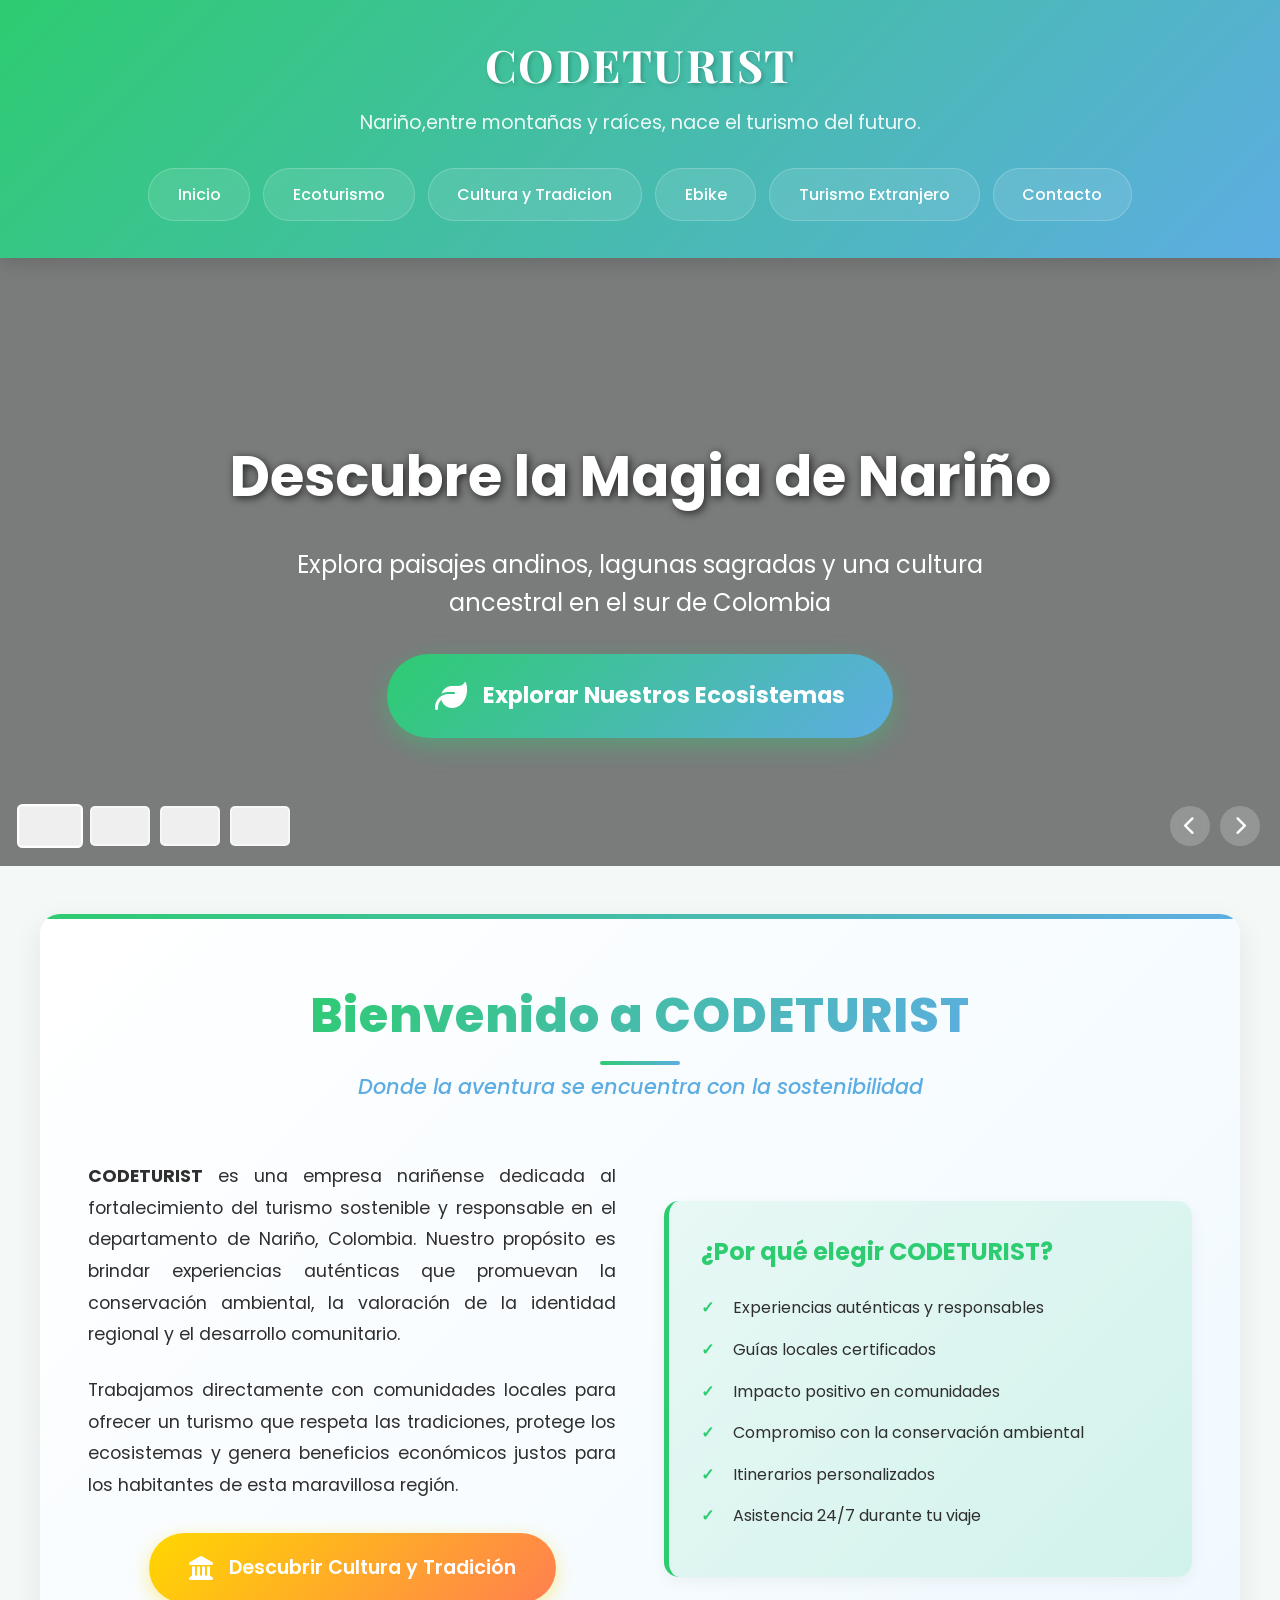
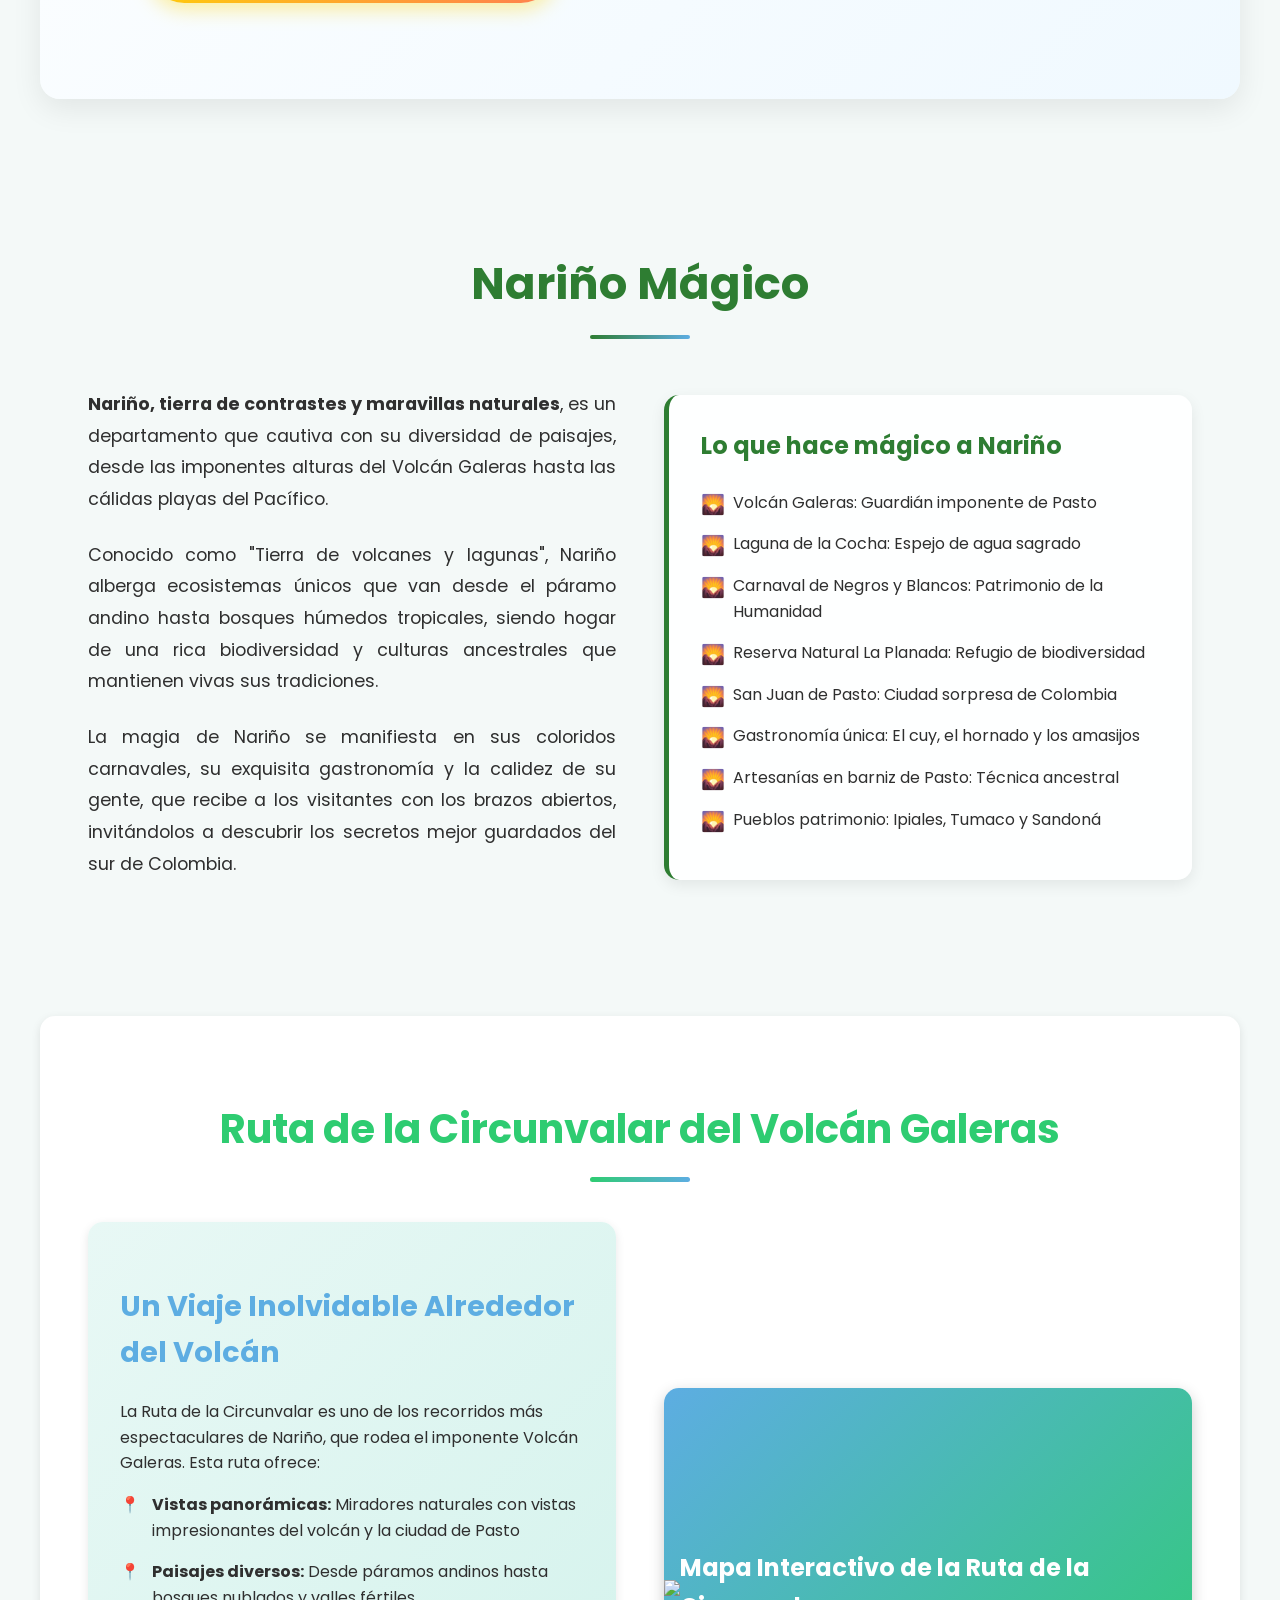
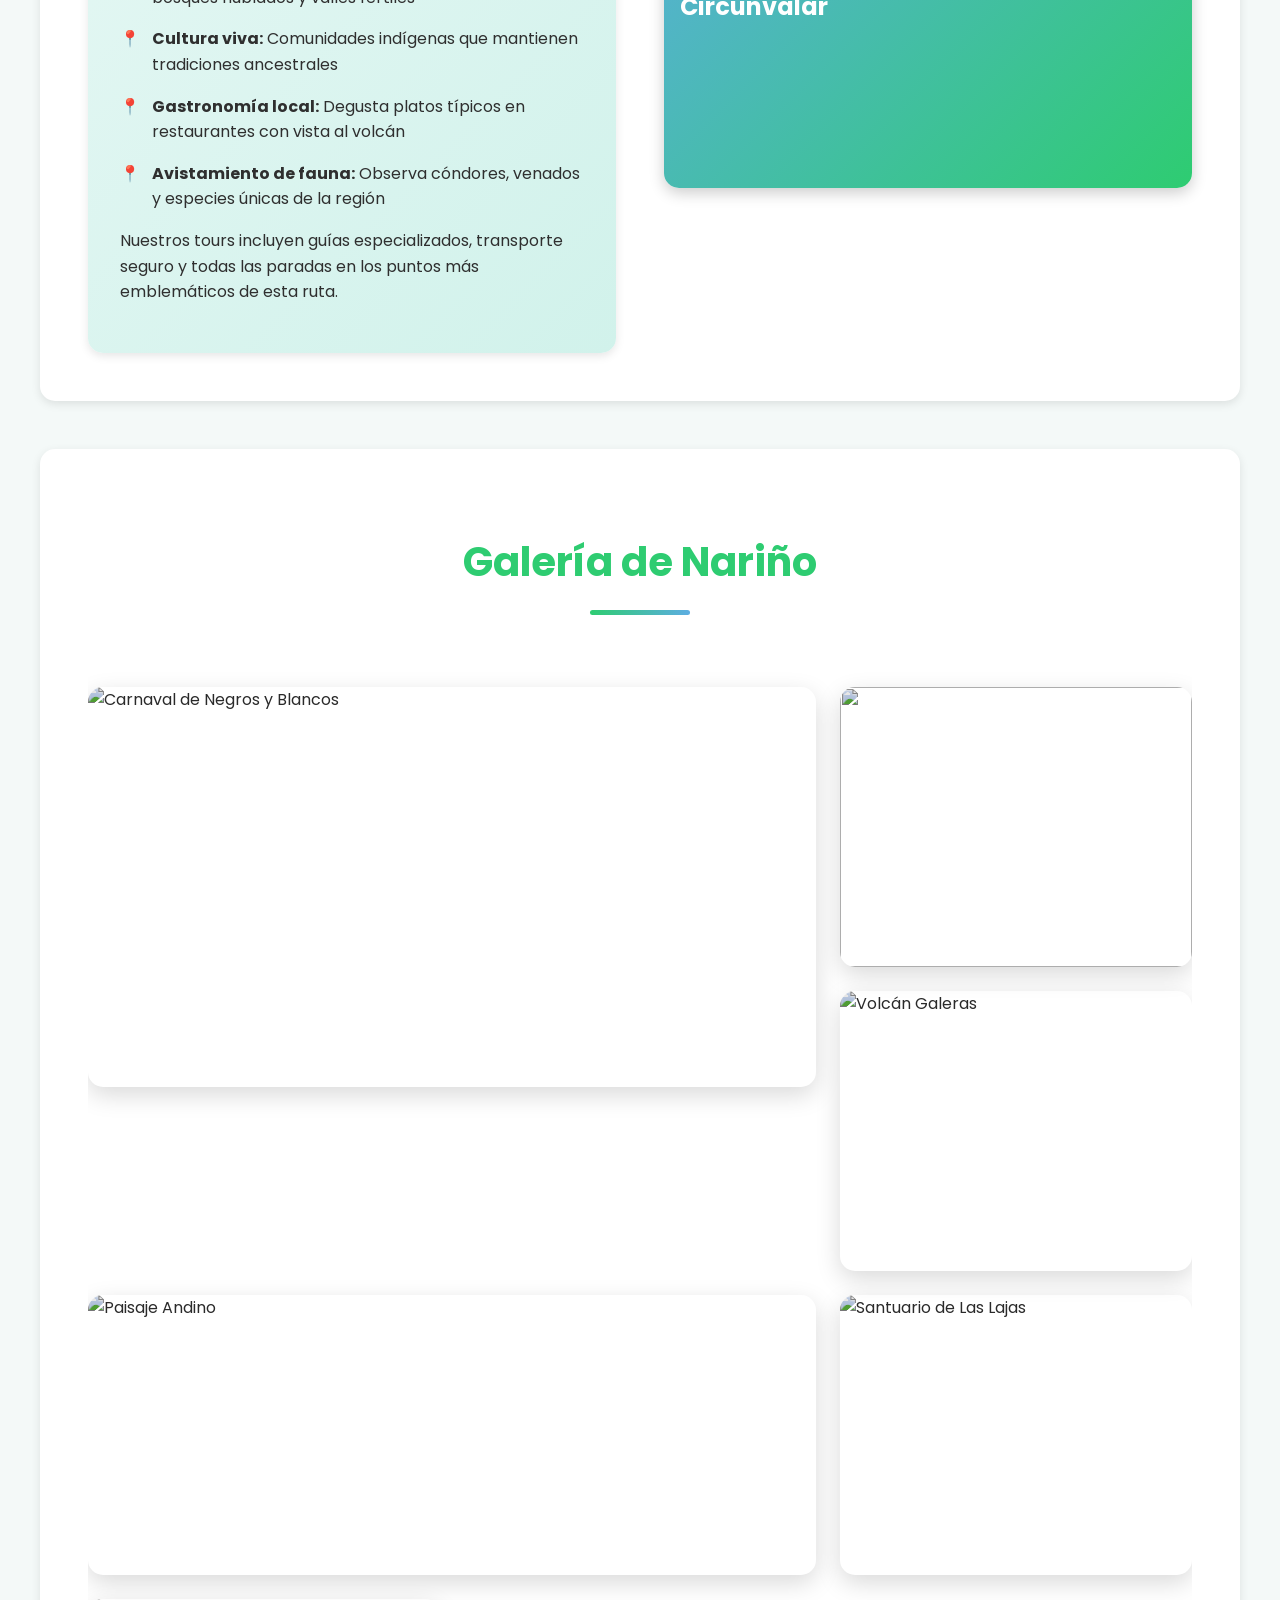
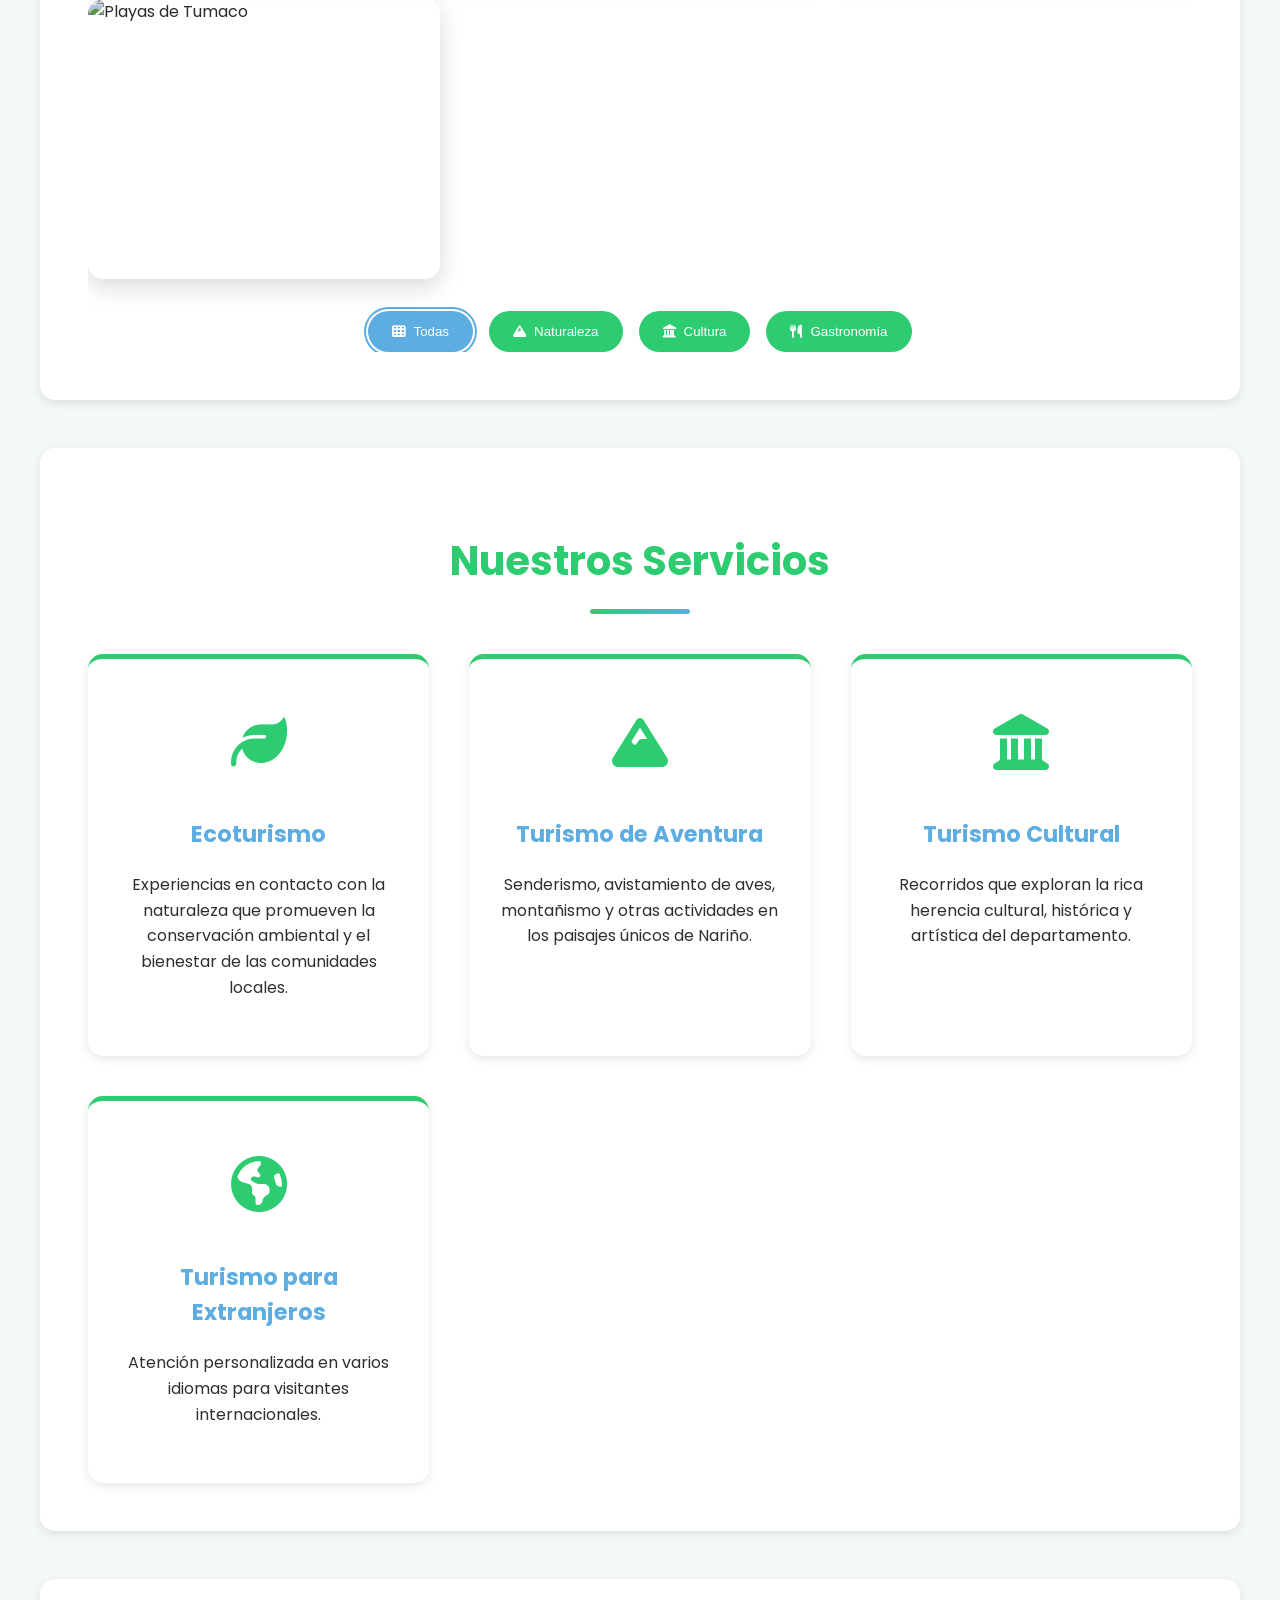
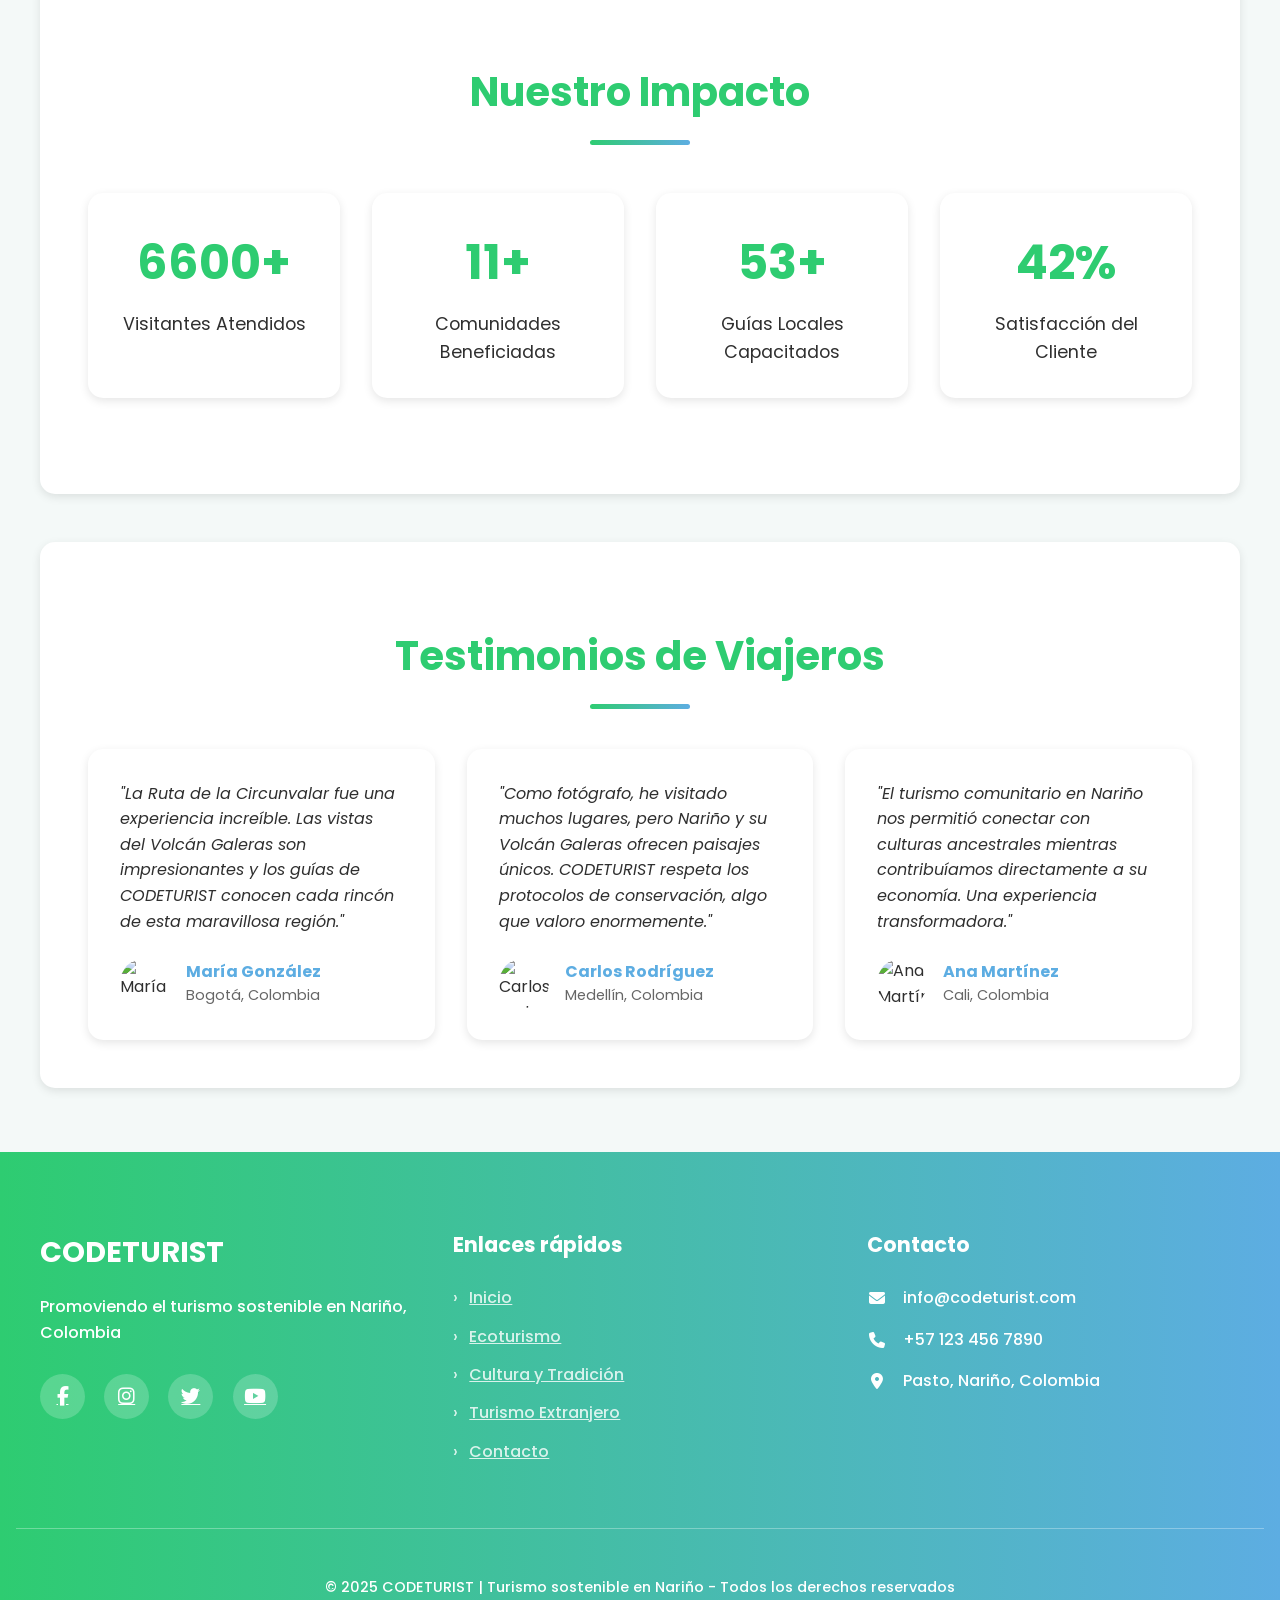
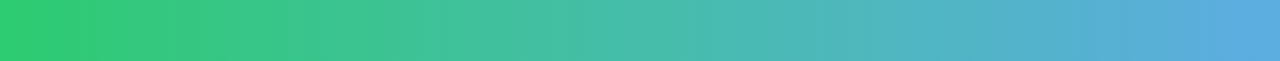
==== index.html @ 7b0911ac "initial commit" ====
<!DOCTYPE html>
<html lang="es">
<head>
  <meta charset="UTF-8">
  <meta name="viewport" content="width=device-width, initial-scale=1.0">
  <meta name="description" content="CODETURIST - NARIÑO.">
  <title>CODETURIST | NARIÑO</title>
  <link rel="stylesheet" href="https://cdnjs.cloudflare.com/ajax/libs/font-awesome/6.4.0/css/all.min.css">
  <link href="https://fonts.googleapis.com/css2?family=Poppins:wght@300;400;500;600;700;800&family=Montserrat:wght@400;500;600;700&family=Playfair+Display:wght@400;500;600;700&display=swap" rel="stylesheet">
  <style>
    :root {
      --verde-prado: #2ecc71;
      --azul-celeste: #5dade2;
      --gris-claro: #f4f9f8;
      --texto-oscuro: #2f2f2f;
      --sombra: 0 3px 10px rgba(0, 0, 0, 0.1);
      --sombra-intensa: 0 5px 15px rgba(0, 0, 0, 0.2);
      --dorado: #ffd700;
      --naranja: #ff7f50;
    }

    /* ENCABEZADO MEJORADO CON ANIMACIONES DEL PRIMER CÓDIGO */
    header {
      background: linear-gradient(135deg, var(--verde-prado), var(--azul-celeste));
      color: white;
      text-align: center;
      padding: 1.8rem 0;
      box-shadow: 0 4px 20px rgba(0, 0, 0, 0.15);
      position: sticky;
      top: 0;
      z-index: 1000;
      animation: fadeInDown 1.5s ease, breathing 6s ease-in-out infinite;
      backdrop-filter: blur(10px);
    }

    /* Efecto de respiración más lento y suave */
    @keyframes breathing {
      0%, 100% {
        opacity: 1;
        border-radius: 0% 0% 0% 0%;
        transform: scale(1);
      }
      25% {
        opacity: 0.97;
        border-radius: 5% 8% 10% 6%;
        transform: scale(1.002);
      }
      50% {
        opacity: 0.99;
        border-radius: 8% 5% 6% 10%;
        transform: scale(1.005);
      }
      75% {
        opacity: 0.97;
        border-radius: 6% 10% 8% 5%;
        transform: scale(1.002);
      }
    }

    header .logo h1 {
      font-family: 'Playfair Display', serif;
      font-size: 2.8rem;
      margin: 0;
      letter-spacing: 1.5px;
      text-shadow: 2px 2px 4px rgba(0, 0, 0, 0.2);
      font-weight: 700;
      animation: textGlow 4s ease-in-out infinite;
    }

    @keyframes textGlow {
      0%, 100% {
        text-shadow: 2px 2px 4px rgba(0,0,0,0.2);
        transform: scale(1);
      }
      50% {
        text-shadow: 2px 2px 8px rgba(0,0,0,0.3), 0 0 15px rgba(255,255,255,0.2);
        transform: scale(1.01);
      }
    }

    header .logo p {
      margin: 0.5rem 0 0 0;
      font-size: 1.2rem;
      font-weight: 400;
      opacity: 0.9;
      animation: slideIn 1.8s ease-out;
    }

    /* Navegación mejorada con transiciones más lentas */
    nav ul {
      list-style: none;
      margin: 1.8rem 0 0 0;
      padding: 0;
      display: flex;
      justify-content: center;
      flex-wrap: wrap;
      gap: 0.8rem;
    }

    nav ul li a {
      text-decoration: none;
      color: white;
      padding: 0.8rem 1.8rem;
      border-radius: 30px;
      transition: all 0.6s cubic-bezier(0.175, 0.885, 0.32, 1.275);
      background: rgba(255, 255, 255, 0.1);
      font-weight: 500;
      display: inline-block;
      border: 1px solid rgba(255, 255, 255, 0.2);
      position: relative;
      overflow: hidden;
      animation: fadeInUp 1.2s ease-out;
      animation-fill-mode: both;
    }

    nav ul li:nth-child(1) a { animation-delay: 0.2s; }
    nav ul li:nth-child(2) a { animation-delay: 0.4s; }
    nav ul li:nth-child(3) a { animation-delay: 0.6s; }
    nav ul li:nth-child(4) a { animation-delay: 0.8s; }
    nav ul li:nth-child(5) a { animation-delay: 1.0s; }
    nav ul li:nth-child(6) a { animation-delay: 1.2s; }

    @keyframes fadeInUp {
      from {
        opacity: 0;
        transform: translateY(20px);
      }
      to {
        opacity: 1;
        transform: translateY(0);
      }
    }

    nav ul li a::before {
      content: '';
      position: absolute;
      top: 0;
      left: -100%;
      width: 100%;
      height: 100%;
      background: rgba(255, 255, 255, 0.2);
      transition: left 0.6s;
    }

    nav ul li a:hover::before,
    nav ul li a.activo::before {
      left: 100%;
    }

    nav ul li a:hover,
    nav ul li a.activo {
      background: white;
      color: var(--verde-prado);
      font-weight: 600;
      transform: translateY(-3px);
      box-shadow: 0 8px 20px rgba(0, 0, 0, 0.2);
    }

    /* Animaciones mejoradas y más lentas */
    @keyframes fadeIn {
      from { opacity: 0; }
      to { opacity: 1; }
    }

    @keyframes fadeInDown {
      from {
        opacity: 0;
        transform: translateY(-30px);
      }
      to {
        opacity: 1;
        transform: translateY(0);
      }
    }

    @keyframes slideInUp {
      from {
        opacity: 0;
        transform: translateY(40px);
      }
      to {
        opacity: 1;
        transform: translateY(0);
      }
    }

    @keyframes slideIn {
      from {
        opacity: 0;
        transform: translateY(20px);
      }
      to {
        opacity: 1;
        transform: translateY(0);
      }
    }

    /* Resto del código CSS original del segundo documento */
    body {
      margin: 0;
      font-family: "Poppins", sans-serif;
      background-color: var(--gris-claro);
      color: var(--texto-oscuro);
      line-height: 1.6;
      overflow-x: hidden;
    }

    /* Hero principal con selector de imagen */
    .hero {
      background: linear-gradient(rgba(0, 0, 0, 0.5), rgba(0, 0, 0, 0.5)),
        url("imagen/fondo01.png") center/cover;
      color: white;
      text-align: center;
      padding: 8rem 1.5rem;
      position: relative;
      animation: fadeIn 1.5s ease;
      transition: background-image 1s ease;
    }

    .hero-controls {
      position: absolute;
      bottom: 20px;
      right: 20px;
      display: flex;
      gap: 10px;
      z-index: 10;
    }

    .hero-btn {
      background: rgba(255, 255, 255, 0.2);
      border: none;
      color: white;
      width: 40px;
      height: 40px;
      border-radius: 50%;
      cursor: pointer;
      display: flex;
      align-items: center;
      justify-content: center;
      font-size: 1.2rem;
      transition: all 0.3s ease;
      backdrop-filter: blur(5px);
    }

    .hero-btn:hover {
      background: rgba(255, 255, 255, 0.3);
      transform: scale(1.1);
    }

    .image-selector {
      position: absolute;
      bottom: 20px;
      left: 20px;
      display: flex;
      gap: 10px;
      z-index: 10;
    }

    .thumb-btn {
      width: 60px;
      height: 40px;
      border: 2px solid rgba(255, 255, 255, 0.5);
      border-radius: 5px;
      cursor: pointer;
      overflow: hidden;
      transition: all 0.3s ease;
      background-size: cover;
      background-position: center;
    }

    .thumb-btn.active {
      border-color: white;
      transform: scale(1.1);
    }

    .thumb-btn:hover {
      border-color: white;
    }

    .hero-text h2 {
      font-size: 3.5rem;
      margin-bottom: 1rem;
      text-shadow: 2px 2px 8px rgba(0, 0, 0, 0.7);
      animation: slideInUp 1s ease;
    }

    .hero-text p {
      font-size: 1.5rem;
      margin-bottom: 2rem;
      max-width: 700px;
      margin-left: auto;
      margin-right: auto;
      animation: slideInUp 1.2s ease;
    }

    /* Botón principal único */
    .btn-principal {
      display: inline-flex;
      align-items: center;
      gap: 1rem;
      background: linear-gradient(135deg, var(--verde-prado), var(--azul-celeste));
      color: white;
      text-decoration: none;
      padding: 1.5rem 3rem;
      border-radius: 50px;
      font-weight: 700;
      font-size: 1.4rem;
      transition: all 0.4s ease;
      box-shadow: 0 8px 25px rgba(46, 204, 113, 0.4);
      position: relative;
      overflow: hidden;
      animation: pulse 2s infinite;
    }

    .btn-principal:hover {
      transform: translateY(-8px) scale(1.05);
      box-shadow: 0 15px 35px rgba(46, 204, 113, 0.6);
      animation: none;
    }

    .btn-principal::before {
      content: '';
      position: absolute;
      top: 0;
      left: -100%;
      width: 100%;
      height: 100%;
      background: linear-gradient(90deg, transparent, rgba(255,255,255,0.3), transparent);
      transition: 0.5s;
    }

    .btn-principal:hover::before {
      left: 100%;
    }

    .icono-principal {
      font-size: 2rem;
      transition: transform 0.4s ease;
    }

    .btn-principal:hover .icono-principal {
      transform: rotate(360deg) scale(1.2);
    }

    /* Sección de bienvenida mejorada */
    .bienvenida-container {
      position: relative;
      background: linear-gradient(135deg, #ffffff, #f0f9ff);
      border-radius: 20px;
      padding: 4rem 3rem;
      box-shadow: 0 10px 30px rgba(0, 0, 0, 0.08);
      overflow: hidden;
      margin-bottom: 3rem;
    }

    .bienvenida-container::before {
      content: '';
      position: absolute;
      top: 0;
      left: 0;
      width: 100%;
      height: 5px;
      background: linear-gradient(90deg, var(--verde-prado), var(--azul-celeste));
    }

    .bienvenida-titulo {
      text-align: center;
      margin-bottom: 2.5rem;
      position: relative;
    }

    .bienvenida-titulo h2 {
      font-size: 3rem;
      font-weight: 800;
      background: linear-gradient(135deg, var(--verde-prado), var(--azul-celeste));
      -webkit-background-clip: text;
      -webkit-text-fill-color: transparent;
      background-clip: text;
      margin: 0;
      letter-spacing: 1px;
      position: relative;
      display: inline-block;
    }

    .bienvenida-titulo h2::after {
      content: '';
      position: absolute;
      bottom: -10px;
      left: 50%;
      transform: translateX(-50%);
      width: 80px;
      height: 4px;
      background: linear-gradient(90deg, var(--verde-prado), var(--azul-celeste));
      border-radius: 2px;
    }

    .bienvenida-titulo .subtitulo {
      font-size: 1.3rem;
      color: var(--azul-celeste);
      font-weight: 500;
      margin-top: 15px;
      font-style: italic;
    }

    .bienvenida-contenido {
      display: grid;
      grid-template-columns: 1fr 1fr;
      gap: 3rem;
      align-items: center;
    }

    .bienvenida-texto p {
      font-size: 1.1rem;
      line-height: 1.8;
      margin-bottom: 1.5rem;
      text-align: justify;
    }

    .bienvenida-destacado {
      background: linear-gradient(135deg, #e8f8f5, #d1f2eb);
      padding: 2rem;
      border-radius: 15px;
      border-left: 5px solid var(--verde-prado);
      box-shadow: 0 5px 15px rgba(0, 0, 0, 0.05);
    }

    .bienvenida-destacado h3 {
      color: var(--verde-prado);
      margin-top: 0;
      font-size: 1.5rem;
    }

    .bienvenida-destacado ul {
      list-style: none;
      padding: 0;
    }

    .bienvenida-destacado li {
      margin: 1rem 0;
      padding-left: 2rem;
      position: relative;
    }

    .bienvenida-destacado li::before {
      content: '✓';
      position: absolute;
      left: 0;
      color: var(--verde-prado);
      font-weight: bold;
    }

    /* Botón secundario para cultura */
    .boton-cultura {
      text-align: center;
      margin: 2rem 0;
    }

    .btn-cultura {
      display: inline-flex;
      align-items: center;
      gap: 1rem;
      background: linear-gradient(135deg, var(--dorado), var(--naranja));
      color: white;
      text-decoration: none;
      padding: 1.2rem 2.5rem;
      border-radius: 50px;
      font-weight: 600;
      font-size: 1.2rem;
      transition: all 0.4s ease;
      box-shadow: 0 6px 20px rgba(255, 215, 0, 0.4);
      position: relative;
      overflow: hidden;
    }

    .btn-cultura:hover {
      transform: translateY(-5px) scale(1.05);
      box-shadow: 0 12px 25px rgba(255, 215, 0, 0.6);
    }

    .btn-cultura::before {
      content: '';
      position: absolute;
      top: 0;
      left: -100%;
      width: 100%;
      height: 100%;
      background: linear-gradient(90deg, transparent, rgba(255,255,255,0.3), transparent);
      transition: 0.5s;
    }

    .btn-cultura:hover::before {
      left: 100%;
    }

    .icono-cultura {
      font-size: 1.5rem;
      transition: transform 0.4s ease;
    }

    .btn-cultura:hover .icono-cultura {
      transform: scale(1.2);
    }

    /* Sección Nariño Mágico - SIN FONDO GRIS */
    .nariño-magico {
      background: transparent;
      padding: 4rem 3rem;
      margin-bottom: 3rem;
      position: relative;
    }

    .nariño-magico h2 {
      color: #2e7d32;
      text-align: center;
      font-size: 2.8rem;
      margin-bottom: 2rem;
      position: relative;
    }

    .nariño-magico h2::after {
      content: '';
      display: block;
      width: 100px;
      height: 4px;
      background: linear-gradient(90deg, #2e7d32, #5dade2);
      margin: 1rem auto;
      border-radius: 2px;
    }

    .nariño-contenido {
      display: grid;
      grid-template-columns: 1fr 1fr;
      gap: 3rem;
      align-items: center;
    }

    .nariño-texto p {
      font-size: 1.1rem;
      line-height: 1.8;
      margin-bottom: 1.5rem;
      text-align: justify;
    }

    .nariño-destacado {
      background: rgba(255, 255, 255, 0.95);
      padding: 2rem;
      border-radius: 15px;
      border-left: 5px solid #2e7d32;
      box-shadow: 0 5px 15px rgba(0, 0, 0, 0.08);
    }

    .nariño-destacado h3 {
      color: #2e7d32;
      margin-top: 0;
      font-size: 1.5rem;
      margin-bottom: 1.5rem;
    }

    .nariño-destacado ul {
      list-style: none;
      padding: 0;
    }

    .nariño-destacado li {
      margin: 1rem 0;
      padding-left: 2rem;
      position: relative;
    }

    .nariño-destacado li::before {
      content: '🌄';
      position: absolute;
      left: 0;
      font-size: 1.2rem;
    }

    /* Secciones de contenido */
    main {
      max-width: 1200px;
      margin: 3rem auto;
      padding: 0 1rem;
    }

    .seccion {
      background: white;
      border-radius: 15px;
      box-shadow: var(--sombra);
      padding: 3rem;
      margin-bottom: 3rem;
      transition: transform 0.3s, box-shadow 0.3s;
      opacity: 0;
      transform: translateY(30px);
    }

    .seccion.visible {
      opacity: 1;
      transform: translateY(0);
      transition: opacity 0.8s ease, transform 0.8s ease;
    }

    .seccion:hover {
      transform: translateY(-10px);
      box-shadow: var(--sombra-intensa);
    }

    .titulo-seccion {
      color: var(--verde-prado);
      text-align: center;
      font-size: 2.5rem;
      margin-bottom: 2.5rem;
      position: relative;
    }

    .titulo-seccion::after {
      content: '';
      display: block;
      width: 100px;
      height: 5px;
      background: linear-gradient(90deg, var(--verde-prado), var(--azul-celeste));
      margin: 1rem auto;
      border-radius: 3px;
      animation: expandWidth 1s ease;
    }

    /* GALERÍA MEJORADA - MÁS DINÁMICA */
    .galeria-container {
      position: relative;
      overflow: hidden;
    }

    .galeria-interactiva {
      display: grid;
      grid-template-columns: repeat(3, 1fr);
      gap: 1.5rem;
      margin-top: 2rem;
    }

    .item-galeria {
      height: 280px;
      border-radius: 15px;
      overflow: hidden;
      position: relative;
      cursor: pointer;
      transition: all 0.5s ease;
      transform-style: preserve-3d;
      perspective: 1000px;
      box-shadow: 0 8px 25px rgba(0, 0, 0, 0.15);
    }

    .item-galeria:nth-child(1) {
      grid-column: span 2;
      grid-row: span 2;
      height: 400px;
    }

    .item-galeria:nth-child(4) {
      grid-column: span 2;
    }

    .item-galeria img {
      width: 100%;
      height: 100%;
      object-fit: cover;
      transition: all 0.6s ease;
      filter: brightness(0.9);
    }

    .overlay {
      position: absolute;
      bottom: 0;
      left: 0;
      right: 0;
      background: linear-gradient(transparent, rgba(0, 0, 0, 0.8));
      padding: 2rem 1.5rem 1.5rem;
      transform: translateY(100%);
      transition: transform 0.4s ease;
      color: white;
    }

    .overlay h3 {
      margin: 0 0 0.5rem 0;
      font-size: 1.3rem;
      font-weight: 600;
    }

    .overlay p {
      margin: 0;
      font-size: 0.9rem;
      opacity: 0.9;
    }

    .item-galeria:hover {
      transform: translateY(-15px) scale(1.03);
      box-shadow: 0 20px 40px rgba(0, 0, 0, 0.3);
      z-index: 10;
    }

    .item-galeria:hover img {
      transform: scale(1.1);
      filter: brightness(1);
    }

    .item-galeria:hover .overlay {
      transform: translateY(0);
    }

    .galeria-controls {
      display: flex;
      justify-content: center;
      gap: 1rem;
      margin-top: 2rem;
    }

    .galeria-btn {
      background: var(--verde-prado);
      color: white;
      border: none;
      padding: 0.8rem 1.5rem;
      border-radius: 25px;
      cursor: pointer;
      font-weight: 500;
      transition: all 0.3s ease;
      display: flex;
      align-items: center;
      gap: 0.5rem;
    }

    .galeria-btn:hover {
      background: var(--azul-celeste);
      transform: translateY(-3px);
      box-shadow: 0 5px 15px rgba(93, 173, 226, 0.4);
    }

    .galeria-btn.active {
      background: var(--azul-celeste);
      box-shadow: 0 0 0 2px white, 0 0 0 4px var(--azul-celeste);
    }

    /* Modal para galería */
    .modal {
      display: none;
      position: fixed;
      top: 0;
      left: 0;
      width: 100%;
      height: 100%;
      background: rgba(0, 0, 0, 0.9);
      z-index: 1000;
      justify-content: center;
      align-items: center;
      opacity: 0;
      transition: opacity 0.3s ease;
    }

    .modal.active {
      display: flex;
      opacity: 1;
    }

    .modal-content {
      max-width: 90%;
      max-height: 90%;
      position: relative;
      transform: scale(0.8);
      transition: transform 0.3s ease;
    }

    .modal.active .modal-content {
      transform: scale(1);
    }

    .modal-content img {
      width: 100%;
      height: auto;
      border-radius: 10px;
      box-shadow: 0 10px 30px rgba(0, 0, 0, 0.5);
    }

    .modal-close {
      position: absolute;
      top: -40px;
      right: 0;
      background: none;
      border: none;
      color: white;
      font-size: 2rem;
      cursor: pointer;
      transition: transform 0.3s ease;
    }

    .modal-close:hover {
      transform: rotate(90deg);
    }

    .modal-nav {
      position: absolute;
      top: 50%;
      transform: translateY(-50%);
      background: rgba(255, 255, 255, 0.2);
      border: none;
      color: white;
      width: 50px;
      height: 50px;
      border-radius: 50%;
      font-size: 1.5rem;
      cursor: pointer;
      transition: all 0.3s ease;
      backdrop-filter: blur(5px);
    }

    .modal-nav:hover {
      background: rgba(255, 255, 255, 0.3);
      transform: translateY(-50%) scale(1.1);
    }

    .modal-prev {
      left: 20px;
    }

    .modal-next {
      right: 20px;
    }

    /* Sección de servicios */
    .grid-servicios {
      display: grid;
      grid-template-columns: repeat(auto-fit, minmax(250px, 1fr));
      gap: 2.5rem;
      margin-top: 2rem;
    }

    .tarjeta-servicio {
      background: white;
      border-radius: 15px;
      padding: 2.5rem 1.8rem;
      text-align: center;
      box-shadow: var(--sombra);
      transition: all 0.4s ease;
      border-top: 5px solid var(--verde-prado);
      position: relative;
      overflow: hidden;
    }

    .tarjeta-servicio::before {
      content: '';
      position: absolute;
      top: 0;
      left: 0;
      width: 100%;
      height: 5px;
      background: linear-gradient(90deg, var(--verde-prado), var(--azul-celeste));
      transform: scaleX(0);
      transform-origin: left;
      transition: transform 0.4s ease;
    }

    .tarjeta-servicio:hover::before {
      transform: scaleX(1);
    }

    .tarjeta-servicio:hover {
      transform: translateY(-10px);
      box-shadow: 0 15px 30px rgba(0, 0, 0, 0.15);
      border-top: 5px solid var(--azul-celeste);
    }

    .icono-servicio {
      font-size: 3.5rem;
      color: var(--verde-prado);
      margin-bottom: 1.8rem;
      transition: all 0.4s ease;
    }

    .tarjeta-servicio:hover .icono-servicio {
      color: var(--azul-celeste);
      transform: scale(1.2) rotate(5deg);
    }

    .tarjeta-servicio h3 {
      color: var(--azul-celeste);
      margin-bottom: 1.2rem;
      font-size: 1.4rem;
    }

    /* Sección de la Circunvalar */
    .circunvalar-contenido {
      display: grid;
      grid-template-columns: 1fr 1fr;
      gap: 3rem;
      align-items: center;
    }

    .circunvalar-info {
      background: linear-gradient(135deg, #e8f8f5, #d1f2eb);
      padding: 2rem;
      border-radius: 15px;
      box-shadow: var(--sombra);
    }

    .circunvalar-info h3 {
      color: var(--azul-celeste);
      margin-bottom: 1.5rem;
      font-size: 1.8rem;
    }

    .circunvalar-info ul {
      list-style: none;
      padding: 0;
    }

    .circunvalar-info li {
      margin: 1rem 0;
      padding-left: 2rem;
      position: relative;
    }

    .circunvalar-info li::before {
      content: '📍';
      position: absolute;
      left: 0;
    }

    .circunvalar-mapa {
      position: relative;
      border-radius: 15px;
      overflow: hidden;
      box-shadow: var(--sombra-intensa);
      height: 400px;
      background: linear-gradient(135deg, #5dade2, #2ecc71);
      display: flex;
      align-items: center;
      justify-content: center;
      color: white;
      font-size: 1.5rem;
      font-weight: bold;
    }

    /* Contador de estadísticas */
    .estadisticas {
      display: grid;
      grid-template-columns: repeat(auto-fit, minmax(200px, 1fr));
      gap: 2rem;
      margin: 3rem 0;
    }

    .estadistica {
      text-align: center;
      padding: 2rem;
      background: white;
      border-radius: 15px;
      box-shadow: var(--sombra);
      transition: transform 0.3s;
    }

    .estadistica:hover {
      transform: translateY(-10px);
    }

    .contador {
      font-size: 3rem;
      font-weight: 700;
      color: var(--verde-prado);
      margin-bottom: 0.5rem;
    }

    .estadistica p {
      font-size: 1.1rem;
      color: var(--texto-oscuro);
      margin: 0;
    }

    /* Testimonios */
    .testimonios {
      display: grid;
      grid-template-columns: repeat(auto-fit, minmax(300px, 1fr));
      gap: 2rem;
      margin-top: 2rem;
    }

    .testimonio {
      background: white;
      padding: 2rem;
      border-radius: 15px;
      box-shadow: var(--sombra);
      position: relative;
      transition: transform 0.3s;
    }

    .testimonio:hover {
      transform: translateY(-10px);
    }

    .testimonio::before {
      content: """;
      font-size: 4rem;
      color: var(--azul-celeste);
      position: absolute;
      top: -10px;
      left: 10px;
      opacity: 0.2;
    }

    .testimonio-texto {
      font-style: italic;
      margin-bottom: 1.5rem;
    }

    .testimonio-autor {
      display: flex;
      align-items: center;
    }

    .testimonio-autor img {
      width: 50px;
      height: 50px;
      border-radius: 50%;
      object-fit: cover;
      margin-right: 1rem;
    }

    .autor-info h4 {
      margin: 0;
      color: var(--azul-celeste);
    }

    .autor-info p {
      margin: 0;
      font-size: 0.9rem;
      color: #666;
    }

    /* Animaciones */
    @keyframes pulse {
      0% { transform: scale(1); }
      50% { transform: scale(1.05); }
      100% { transform: scale(1); }
    }

    @keyframes expandWidth {
      from { width: 0; }
      to { width: 100px; }
    }

    /* Pie de página */
    footer {
      background: linear-gradient(90deg, var(--verde-prado), var(--azul-celeste));
      color: white;
      text-align: center;
      padding: 3rem 1rem;
      margin-top: 4rem;
      font-weight: 500;
    }

    .footer-contenido {
      max-width: 1200px;
      margin: 0 auto;
      display: grid;
      grid-template-columns: repeat(auto-fit, minmax(250px, 1fr));
      gap: 2.5rem;
      text-align: left;
    }

    .footer-info h3 {
      color: white;
      margin-bottom: 1.2rem;
      font-size: 1.8rem;
    }

    .footer-info p {
      margin-bottom: 1.8rem;
    }

    .redes-sociales {
      display: flex;
      gap: 1.2rem;
    }

    .redes-sociales a {
      color: white;
      background: rgba(255, 255, 255, 0.2);
      width: 45px;
      height: 45px;
      border-radius: 50%;
      display: flex;
      align-items: center;
      justify-content: center;
      transition: all 0.3s;
      font-size: 1.2rem;
    }

    .redes-sociales a:hover {
      background: white;
      color: var(--verde-prado);
      transform: translateY(-5px) scale(1.1);
    }

    .footer-enlaces h4,
    .footer-contacto h4 {
      color: white;
      margin-bottom: 1.5rem;
      font-size: 1.3rem;
    }

    .footer-enlaces ul {
      list-style: none;
      padding: 0;
    }

    .footer-enlaces li {
      margin-bottom: 0.8rem;
    }

    .footer-enlaces a {
      color: rgba(255, 255, 255, 0.8);
      transition: color 0.3s;
      position: relative;
      padding-left: 1rem;
    }

    .footer-enlaces a::before {
      content: '›';
      position: absolute;
      left: 0;
      transition: transform 0.3s;
    }

    .footer-enlaces a:hover {
      color: white;
    }

    .footer-enlaces a:hover::before {
      transform: translateX(5px);
    }

    .footer-contacto p {
      margin-bottom: 1rem;
      display: flex;
      align-items: center;
    }

    .footer-contacto i {
      margin-right: 1rem;
      width: 20px;
      text-align: center;
    }

    .footer-copy {
      border-top: 1px solid rgba(255, 255, 255, 0.3);
      padding-top: 2rem;
      margin-top: 3rem;
      text-align: center;
      font-size: 0.9rem;
    }

    /* Adaptabilidad */
    @media (max-width: 768px) {
      .hero {
        padding: 5rem 1rem;
      }

      .hero-text h2 {
        font-size: 2.5rem;
      }

      nav ul {
        flex-direction: column;
        gap: 0.8rem;
      }

      nav ul li a {
        display: block;
        width: 200px;
        margin: 0 auto;
      }

      .circunvalar-contenido {
        grid-template-columns: 1fr;
      }

      .galeria-interactiva {
        grid-template-columns: 1fr;
      }

      .item-galeria:nth-child(1),
      .item-galeria:nth-child(4) {
        grid-column: span 1;
        height: 280px;
      }

      .btn-principal {
        padding: 1.2rem 2rem;
        font-size: 1.2rem;
      }

      .btn-cultura {
        padding: 1rem 2rem;
        font-size: 1.1rem;
      }

      .footer-contenido {
        grid-template-columns: 1fr;
        text-align: center;
      }

      .redes-sociales {
        justify-content: center;
      }

      /* Adaptabilidad para la nueva sección de bienvenida */
      .bienvenida-contenido {
        grid-template-columns: 1fr;
      }

      .bienvenida-titulo h2 {
        font-size: 2.5rem;
      }

      header .logo h1 {
        font-size: 2.2rem;
      }
      
      .image-selector {
        bottom: 10px;
        left: 10px;
        flex-wrap: wrap;
        justify-content: center;
      }
      
      .thumb-btn {
        width: 50px;
        height: 35px;
      }
      
      /* Responsive para la nueva sección Nariño Mágico */
      .nariño-contenido {
        grid-template-columns: 1fr;
      }
      
      .nariño-magico {
        padding: 2rem 1.5rem;
      }
      
      .nariño-magico h2 {
        font-size: 2.2rem;
      }
    }
  </style>
</head>
<body>
  <header>
    <div class="logo">
      <h1>CODETURIST</h1>
      <p>Nariño,entre montañas y raíces, nace el turismo del futuro.</p>
    </div>
    <nav>
      <ul>
        <li><a href="index.html">Inicio</a></li>
        <li><a href="ecoturismo.html">Ecoturismo</a></li>
        <li><a href="cultura-tradicion.html">Cultura y Tradicion</a></li>
        <li><a href="ebike.html">Ebike</a></li>
        <li><a href="turismo-extranjero.html">Turismo Extranjero</a></li>
        <li><a href="contacto.html">Contacto</a></li>
      </ul>
    </nav>
  </header>

  <section class="hero" id="hero-section">
    <div class="hero-controls">
      <button class="hero-btn" id="prev-btn">
        <i class="fas fa-chevron-left"></i>
      </button>
      <button class="hero-btn" id="next-btn">
        <i class="fas fa-chevron-right"></i>
      </button>
    </div>
    
    <div class="image-selector" id="image-selector">
      <!-- Los botones de selección de imagen se generarán con JavaScript -->
    </div>
    
    <div class="hero-text">
      <h2>Descubre la Magia de Nariño</h2>
      <p>Explora paisajes andinos, lagunas sagradas y una cultura ancestral en el sur de Colombia</p>
      <a href="ecoturismo.html" class="btn-principal">
        <i class="fas fa-leaf icono-principal"></i>
        Explorar Nuestros Ecosistemas
      </a>
    </div>
  </section>

  <main>
    <!-- Sección de bienvenida mejorada -->
    <section class="bienvenida-container visible">
      <div class="bienvenida-titulo">
        <h2>Bienvenido a CODETURIST</h2>
        <div class="subtitulo">Donde la aventura se encuentra con la sostenibilidad</div>
      </div>
      
      <div class="bienvenida-contenido">
        <div class="bienvenida-texto">
          <p>
            <strong>CODETURIST</strong> es una empresa nariñense dedicada al fortalecimiento del turismo sostenible y responsable en el departamento de Nariño, Colombia.  
            Nuestro propósito es brindar experiencias auténticas que promuevan la conservación ambiental, la valoración de la identidad regional y el desarrollo comunitario.
          </p>
          <p>
            Trabajamos directamente con comunidades locales para ofrecer un turismo que respeta las tradiciones, protege los ecosistemas y genera beneficios económicos justos para los habitantes de esta maravillosa región.
          </p>
          
          <div class="boton-cultura">
            <a href="cultura.html" class="btn-cultura">
              <i class="fas fa-landmark icono-cultura"></i>
              Descubrir Cultura y Tradición
            </a>
          </div>
        </div>
        
        <div class="bienvenida-destacado">
          <h3>¿Por qué elegir CODETURIST?</h3>
          <ul>
            <li>Experiencias auténticas y responsables</li>
            <li>Guías locales certificados</li>
            <li>Impacto positivo en comunidades</li>
            <li>Compromiso con la conservación ambiental</li>
            <li>Itinerarios personalizados</li>
            <li>Asistencia 24/7 durante tu viaje</li>
          </ul>
        </div>
      </div>
    </section>

    <!-- SECCIÓN NARIÑO MÁGICO - SIN FONDO GRIS -->
    <section class="nariño-magico visible">
      <h2>Nariño Mágico</h2>
      <div class="nariño-contenido">
        <div class="nariño-texto">
          <p>
            <strong>Nariño, tierra de contrastes y maravillas naturales</strong>, es un departamento que cautiva con su diversidad de paisajes, desde las imponentes alturas del Volcán Galeras hasta las cálidas playas del Pacífico.
          </p>
          <p>
            Conocido como "Tierra de volcanes y lagunas", Nariño alberga ecosistemas únicos que van desde el páramo andino hasta bosques húmedos tropicales, siendo hogar de una rica biodiversidad y culturas ancestrales que mantienen vivas sus tradiciones.
          </p>
          <p>
            La magia de Nariño se manifiesta en sus coloridos carnavales, su exquisita gastronomía y la calidez de su gente, que recibe a los visitantes con los brazos abiertos, invitándolos a descubrir los secretos mejor guardados del sur de Colombia.
          </p>
        </div>
        
        <div class="nariño-destacado">
          <h3>Lo que hace mágico a Nariño</h3>
          <ul>
            <li>Volcán Galeras: Guardián imponente de Pasto</li>
            <li>Laguna de la Cocha: Espejo de agua sagrado</li>
            <li>Carnaval de Negros y Blancos: Patrimonio de la Humanidad</li>
            <li>Reserva Natural La Planada: Refugio de biodiversidad</li>
            <li>San Juan de Pasto: Ciudad sorpresa de Colombia</li>
            <li>Gastronomía única: El cuy, el hornado y los amasijos</li>
            <li>Artesanías en barniz de Pasto: Técnica ancestral</li>
            <li>Pueblos patrimonio: Ipiales, Tumaco y Sandoná</li>
          </ul>
        </div>
      </div>
    </section>

    <section class="seccion">
      <h2 class="titulo-seccion">Ruta de la Circunvalar del Volcán Galeras</h2>
      <div class="circunvalar-contenido">
        <div class="circunvalar-info">
          <h3>Un Viaje Inolvidable Alrededor del Volcán</h3>
          <p>La Ruta de la Circunvalar es uno de los recorridos más espectaculares de Nariño, que rodea el imponente Volcán Galeras. Esta ruta ofrece:</p>
          <ul>
            <li><strong>Vistas panorámicas:</strong> Miradores naturales con vistas impresionantes del volcán y la ciudad de Pasto</li>
            <li><strong>Paisajes diversos:</strong> Desde páramos andinos hasta bosques nublados y valles fértiles</li>
            <li><strong>Cultura viva:</strong> Comunidades indígenas que mantienen tradiciones ancestrales</li>
            <li><strong>Gastronomía local:</strong> Degusta platos típicos en restaurantes con vista al volcán</li>
            <li><strong>Avistamiento de fauna:</strong> Observa cóndores, venados y especies únicas de la región</li>
          </ul>
          <p>Nuestros tours incluyen guías especializados, transporte seguro y todas las paradas en los puntos más emblemáticos de esta ruta.</p>
        </div>
        <div class="circunvalar-mapa">
            <img src="imagen/mapadsa.jpg">
          <div>Mapa Interactivo de la Ruta de la Circunvalar</div>
        </div>
      </div>
    </section>

    <section class="seccion">
      <h2 class="titulo-seccion">Galería de Nariño</h2>
      <div class="galeria-container">
        <div class="galeria-interactiva" id="galeria-narino">
          <div class="item-galeria">
            <img src="imagen/car02.png" alt="Carnaval de Negros y Blancos">
            <div class="overlay">
              <h3>Carnaval de Negros y Blancos</h3>
              <p>Patrimonio Cultural Inmaterial de la Humanidad</p>
            </div>
          </div>
          <div class="item-galeria">
            <img src="imagen/lag01.jpg">
            <div class="overlay">
              <h3>Laguna de la Cocha</h3>
              <p>Espejo de agua sagrado en el altiplano nariñense</p>
            </div>
          </div>
          <div class="item-galeria">
            <img src="imagen/vol01.jpg" alt="Volcán Galeras">
            <div class="overlay">
              <h3>Volcán Galeras</h3>
              <p>Guardian imponente de la ciudad de Pasto</p>
            </div>
          </div>
          <div class="item-galeria">
            <img src="imagen/pai01.jpg" alt="Paisaje Andino">
            <div class="overlay">
              <h3>Paisajes Andinos</h3>
              <p>Neblinas y verdes infinitos en las montañas</p>
            </div>
          </div>
          <div class="item-galeria">
            <img src="imagen/san01.jpg" alt="Santuario de Las Lajas">
            <div class="overlay">
              <h3>Santuario de Las Lajas</h3>
              <p>Maravilla arquitectónica en el cañón del Guáitara</p>
            </div>
          </div>
          <div class="item-galeria">
            <img src="imagen/tum01.jpg" alt="Playas de Tumaco">
            <div class="overlay">
              <h3>Playas de Tumaco</h3>
              <p>Costa pacífica con biodiversidad única</p>
            </div>
          </div>
        </div>
        
        <div class="galeria-controls">
          <button class="galeria-btn active" data-filter="all">
            <i class="fas fa-th"></i> Todas
          </button>
          <button class="galeria-btn" data-filter="naturaleza">
            <i class="fas fa-mountain"></i> Naturaleza
          </button>
          <button class="galeria-btn" data-filter="cultura">
            <i class="fas fa-landmark"></i> Cultura
          </button>
          <button class="galeria-btn" data-filter="gastronomia">
            <i class="fas fa-utensils"></i> Gastronomía
          </button>
        </div>
      </div>
    </section>

    <!-- Modal para galería -->
    <div class="modal" id="modal-galeria">
      <button class="modal-close" id="modal-close">
        <i class="fas fa-times"></i>
      </button>
      <button class="modal-nav modal-prev" id="modal-prev">
        <i class="fas fa-chevron-left"></i>
      </button>
      <button class="modal-nav modal-next" id="modal-next">
        <i class="fas fa-chevron-right"></i>
      </button>
      <div class="modal-content">
        <img id="modal-img" src="" alt="">
      </div>
    </div>

    <section class="seccion">
      <h2 class="titulo-seccion">Nuestros Servicios</h2>
      <div class="grid-servicios">
        <div class="tarjeta-servicio">
          <div class="icono-servicio">
            <i class="fas fa-leaf"></i>
          </div>
          <h3>Ecoturismo</h3>
          <p>Experiencias en contacto con la naturaleza que promueven la conservación ambiental y el bienestar de las comunidades locales.</p>
        </div>
        
        <div class="tarjeta-servicio">
          <div class="icono-servicio">
            <i class="fas fa-mountain"></i>
          </div>
          <h3>Turismo de Aventura</h3>
          <p>Senderismo, avistamiento de aves, montañismo y otras actividades en los paisajes únicos de Nariño.</p>
        </div>
        
        <div class="tarjeta-servicio">
          <div class="icono-servicio">
            <i class="fas fa-landmark"></i>
          </div>
          <h3>Turismo Cultural</h3>
          <p>Recorridos que exploran la rica herencia cultural, histórica y artística del departamento.</p>
        </div>
        
        <div class="tarjeta-servicio">
          <div class="icono-servicio">
            <i class="fas fa-globe-americas"></i>
          </div>
          <h3>Turismo para Extranjeros</h3>
          <p>Atención personalizada en varios idiomas para visitantes internacionales.</p>
        </div>
      </div>
    </section>

    <section class="seccion">
      <h2 class="titulo-seccion">Nuestro Impacto</h2>
      <div class="estadisticas">
        <div class="estadistica">
          <div class="contador" data-target="15000">0</div>
          <p>Visitantes Atendidos</p>
        </div>
        <div class="estadistica">
          <div class="contador" data-target="25">0</div>
          <p>Comunidades Beneficiadas</p>
        </div>
        <div class="estadistica">
          <div class="contador" data-target="120">0</div>
          <p>Guías Locales Capacitados</p>
        </div>
        <div class="estadistica">
          <div class="contador" data-target="95">0</div>
          <p>Satisfacción del Cliente</p>
        </div>
      </div>
    </section>

    <section class="seccion">
      <h2 class="titulo-seccion">Testimonios de Viajeros</h2>
      <div class="testimonios">
        <div class="testimonio">
          <div class="testimonio-texto">
            "La Ruta de la Circunvalar fue una experiencia increíble. Las vistas del Volcán Galeras son impresionantes y los guías de CODETURIST conocen cada rincón de esta maravillosa región."
          </div>
          <div class="testimonio-autor">
            <img src="https://randomuser.me/api/portraits/women/32.jpg" alt="María González">
            <div class="autor-info">
              <h4>María González</h4>
              <p>Bogotá, Colombia</p>
            </div>
          </div>
        </div>
        
        <div class="testimonio">
          <div class="testimonio-texto">
            "Como fotógrafo, he visitado muchos lugares, pero Nariño y su Volcán Galeras ofrecen paisajes únicos. CODETURIST respeta los protocolos de conservación, algo que valoro enormemente."
          </div>
          <div class="testimonio-autor">
            <img src="https://randomuser.me/api/portraits/men/54.jpg" alt="Carlos Rodríguez">
            <div class="autor-info">
              <h4>Carlos Rodríguez</h4>
              <p>Medellín, Colombia</p>
            </div>
          </div>
        </div>
        
        <div class="testimonio">
          <div class="testimonio-texto">
            "El turismo comunitario en Nariño nos permitió conectar con culturas ancestrales mientras contribuíamos directamente a su economía. Una experiencia transformadora."
          </div>
          <div class="testimonio-autor">
            <img src="https://randomuser.me/api/portraits/women/68.jpg" alt="Ana Martínez">
            <div class="autor-info">
              <h4>Ana Martínez</h4>
              <p>Cali, Colombia</p>
            </div>
          </div>
        </div>
      </div>
    </section>
  </main>

  <footer>
    <div class="footer-contenido">
      <div class="footer-info">
        <h3>CODETURIST</h3>
        <p>Promoviendo el turismo sostenible en Nariño, Colombia</p>
        <div class="redes-sociales">
          <a href="#" aria-label="Facebook"><i class="fab fa-facebook-f"></i></a>
          <a href="#" aria-label="Instagram"><i class="fab fa-instagram"></i></a>
          <a href="#" aria-label="Twitter"><i class="fab fa-twitter"></i></a>
          <a href="#" aria-label="YouTube"><i class="fab fa-youtube"></i></a>
        </div>
      </div>
      <div class="footer-enlaces">
        <h4>Enlaces rápidos</h4>
        <ul>
          <li><a href="index.html">Inicio</a></li>
          <li><a href="ecoturismo.html">Ecoturismo</a></li>
          <li><a href="cultura.html">Cultura y Tradición</a></li>
          <li><a href="turismo-extranjero.html">Turismo Extranjero</a></li>
          <li><a href="contacto.html">Contacto</a></li>
        </ul>
      </div>
      <div class="footer-contacto">
        <h4>Contacto</h4>
        <p><i class="fas fa-envelope"></i> info@codeturist.com</p>
        <p><i class="fas fa-phone"></i> +57 123 456 7890</p>
        <p><i class="fas fa-map-marker-alt"></i> Pasto, Nariño, Colombia</p>
      </div>
    </div>
    <div class="footer-copy">
      <p>© 2025 CODETURIST | Turismo sostenible en Nariño - Todos los derechos reservados</p>
    </div>
  </footer>

  <script>
    // Animación de aparición de secciones al hacer scroll
    document.addEventListener('DOMContentLoaded', function() {
      const secciones = document.querySelectorAll('.seccion');
      
      const observer = new IntersectionObserver((entries) => {
        entries.forEach(entry => {
          if (entry.isIntersecting) {
            entry.target.classList.add('visible');
          }
        });
      }, {
        threshold: 0.1
      });
      
      secciones.forEach(seccion => {
        if (!seccion.classList.contains('visible')) {
          observer.observe(seccion);
        }
      });

      // Animación de contadores
      const contadores = document.querySelectorAll('.contador');
      let animado = false;
      
      function animarContadores() {
        if (!animado) {
          contadores.forEach(contador => {
            const objetivo = +contador.getAttribute('data-target');
            const incremento = objetivo / 100;
            let valor = 0;
            
            const timer = setInterval(() => {
              valor += incremento;
              if (valor >= objetivo) {
                valor = objetivo;
                clearInterval(timer);
              }
              contador.textContent = Math.ceil(valor) + (contador.getAttribute('data-target') === '95' ? '%' : '+');
            }, 20);
          });
          animado = true;
        }
      }
      
      // Observar la sección de estadísticas para activar contadores
      const seccionEstadisticas = document.querySelector('.estadisticas').parentElement;
      const observerEstadisticas = new IntersectionObserver((entries) => {
        entries.forEach(entry => {
          if (entry.isIntersecting) {
            animarContadores();
          }
        });
      }, {
        threshold: 0.5
      });
      
      observerEstadisticas.observe(seccionEstadisticas);

      // Sistema de cambio de imágenes en el hero
      const heroSection = document.getElementById('hero-section');
      const prevBtn = document.getElementById('prev-btn');
      const nextBtn = document.getElementById('next-btn');
      const imageSelector = document.getElementById('image-selector');
      
      const images = [
        "imagen/img04.jpg",
        "imagen/img05.jpg",
        "imagen/img06.jpg",
        "imagen/img07.jpg",
      ];
      
      let currentImageIndex = 0;
      
      // Crear botones de selección de imagen
      images.forEach((image, index) => {
        const thumbBtn = document.createElement('button');
        thumbBtn.className = 'thumb-btn' + (index === 0 ? ' active' : '');
        thumbBtn.style.backgroundImage = `url(${image})`;
        thumbBtn.addEventListener('click', () => {
          changeImage(index);
        });
        imageSelector.appendChild(thumbBtn);
      });
      
      function changeImage(index) {
        currentImageIndex = index;
        heroSection.style.backgroundImage = `linear-gradient(rgba(0, 0, 0, 0.5), rgba(0, 0, 0, 0.5)), url(${images[currentImageIndex]})`;
        
        // Actualizar botones activos
        document.querySelectorAll('.thumb-btn').forEach((btn, i) => {
          btn.classList.toggle('active', i === currentImageIndex);
        });
      }
      
      prevBtn.addEventListener('click', () => {
        currentImageIndex = (currentImageIndex - 1 + images.length) % images.length;
        changeImage(currentImageIndex);
      });
      
      nextBtn.addEventListener('click', () => {
        currentImageIndex = (currentImageIndex + 1) % images.length;
        changeImage(currentImageIndex);
      });
      
      // Cambio automático cada 10 segundos
      setInterval(() => {
        currentImageIndex = (currentImageIndex + 1) % images.length;
        changeImage(currentImageIndex);
      }, 10000);

      // GALERÍA DINÁMICA - Funcionalidades mejoradas
      const modal = document.getElementById('modal-galeria');
      const modalImg = document.getElementById('modal-img');
      const modalClose = document.getElementById('modal-close');
      const modalPrev = document.getElementById('modal-prev');
      const modalNext = document.getElementById('modal-next');
      const galeriaItems = document.querySelectorAll('.item-galeria');
      const filterButtons = document.querySelectorAll('.galeria-btn');
      
      let currentImageIndexGaleria = 0;
      const galleryImages = Array.from(galeriaItems).map(item => item.querySelector('img').src);
      
      // Abrir modal al hacer clic en una imagen
      galeriaItems.forEach((item, index) => {
        item.addEventListener('click', () => {
          currentImageIndexGaleria = index;
          modalImg.src = galleryImages[currentImageIndexGaleria];
          modal.classList.add('active');
          document.body.style.overflow = 'hidden';
        });
      });
      
      // Cerrar modal
      modalClose.addEventListener('click', () => {
        modal.classList.remove('active');
        document.body.style.overflow = 'auto';
      });
      
      // Navegación del modal
      modalPrev.addEventListener('click', () => {
        currentImageIndexGaleria = (currentImageIndexGaleria - 1 + galleryImages.length) % galleryImages.length;
        modalImg.src = galleryImages[currentImageIndexGaleria];
      });
      
      modalNext.addEventListener('click', () => {
        currentImageIndexGaleria = (currentImageIndexGaleria + 1) % galleryImages.length;
        modalImg.src = galleryImages[currentImageIndexGaleria];
      });
      
      // Cerrar modal con tecla ESC
      document.addEventListener('keydown', (e) => {
        if (e.key === 'Escape' && modal.classList.contains('active')) {
          modal.classList.remove('active');
          document.body.style.overflow = 'auto';
        }
      });
      
      // Filtrado de galería
      filterButtons.forEach(button => {
        button.addEventListener('click', () => {
          // Remover clase active de todos los botones
          filterButtons.forEach(btn => btn.classList.remove('active'));
          // Agregar clase active al botón clickeado
          button.classList.add('active');
          
          const filter = button.getAttribute('data-filter');
          
          // Aplicar filtro (en una implementación real, aquí se filtrarían las imágenes)
          // Por ahora solo mostramos un mensaje en consola
          console.log(`Filtrando por: ${filter}`);
        });
      });
    });
  </script>
</body>
</html>
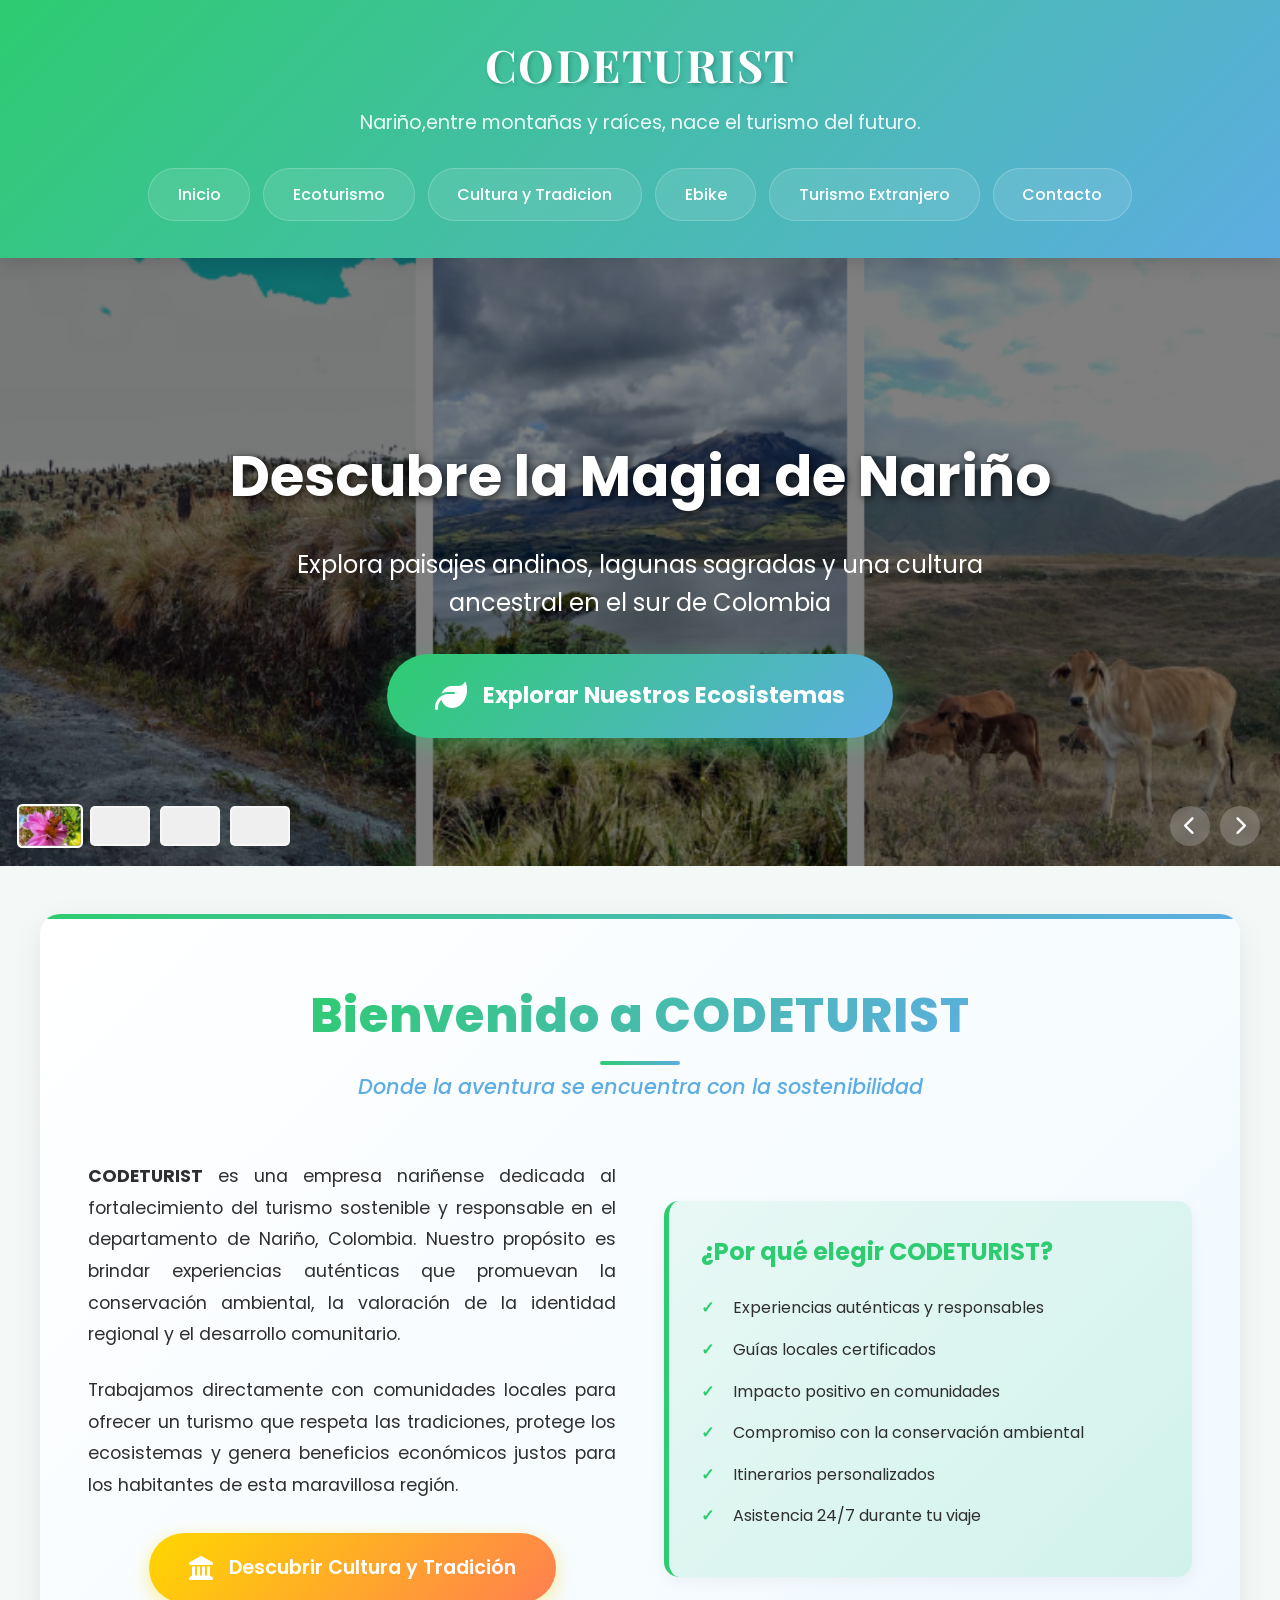
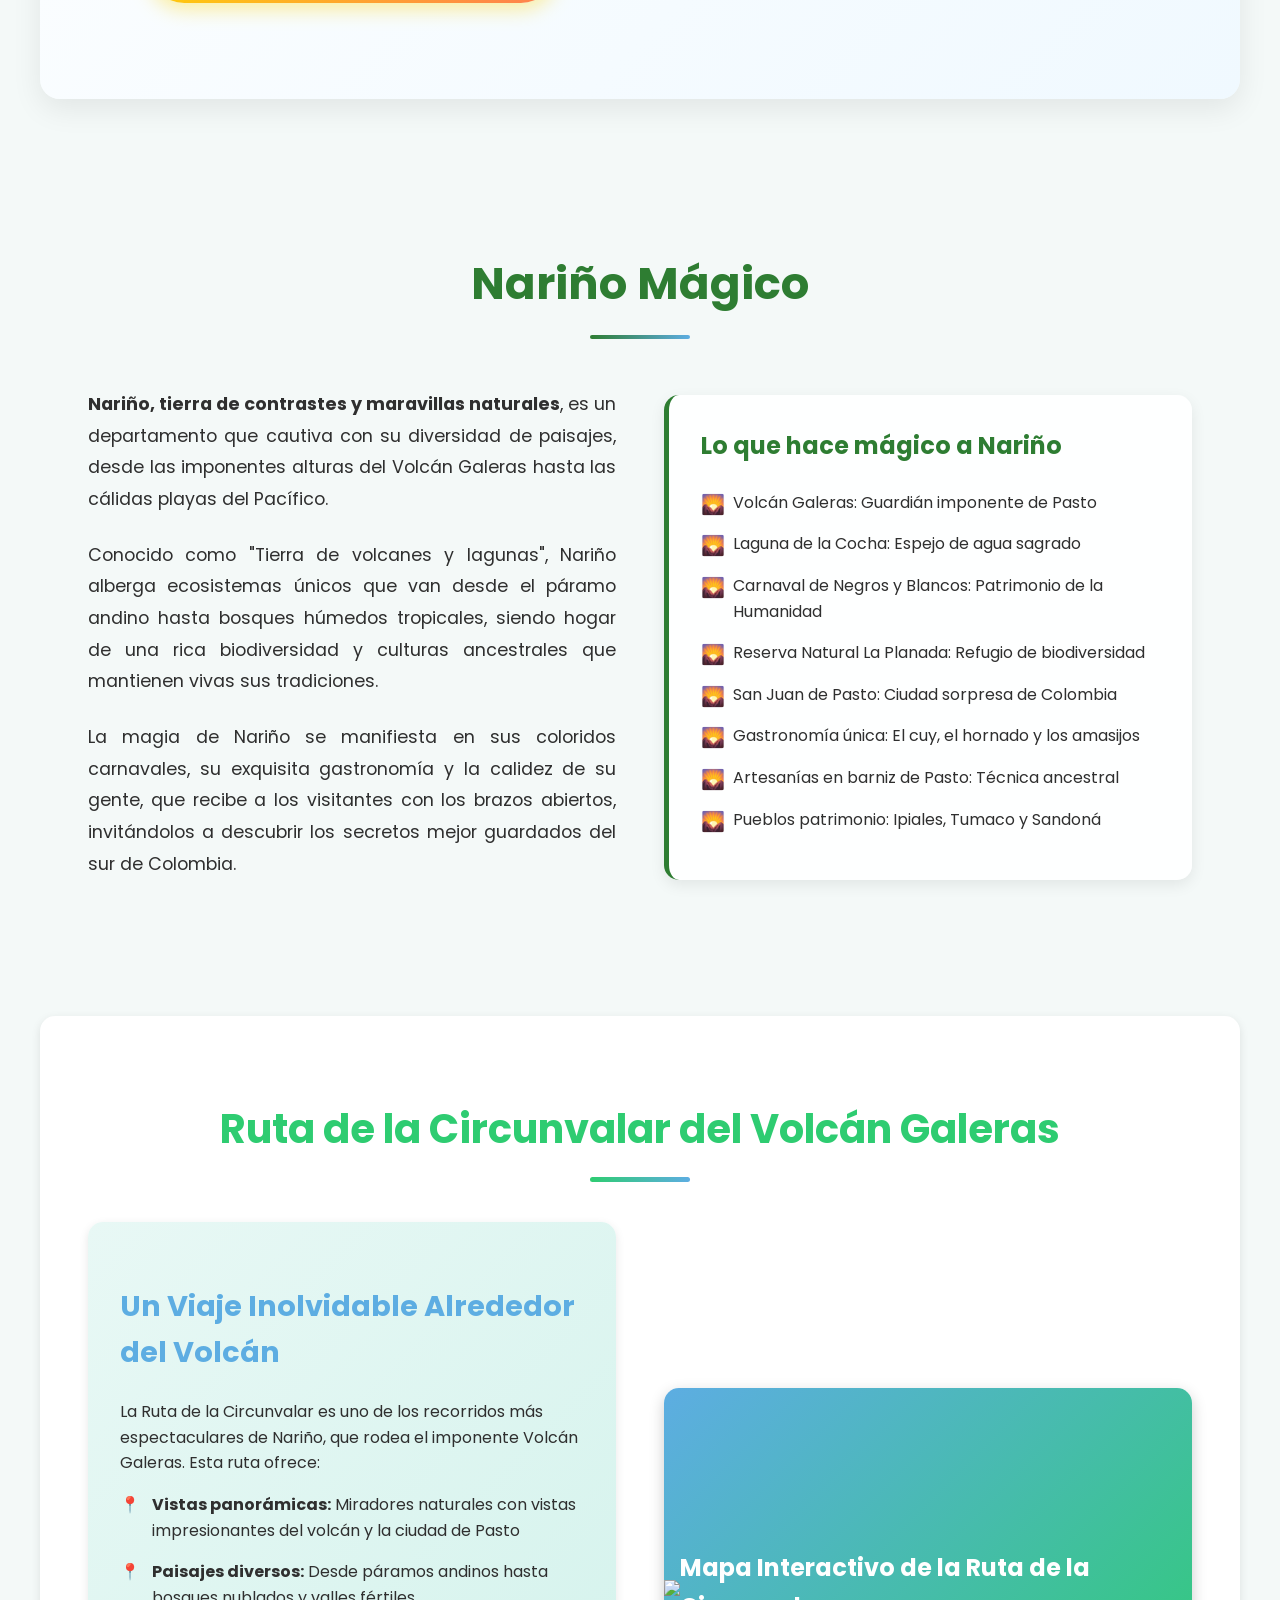
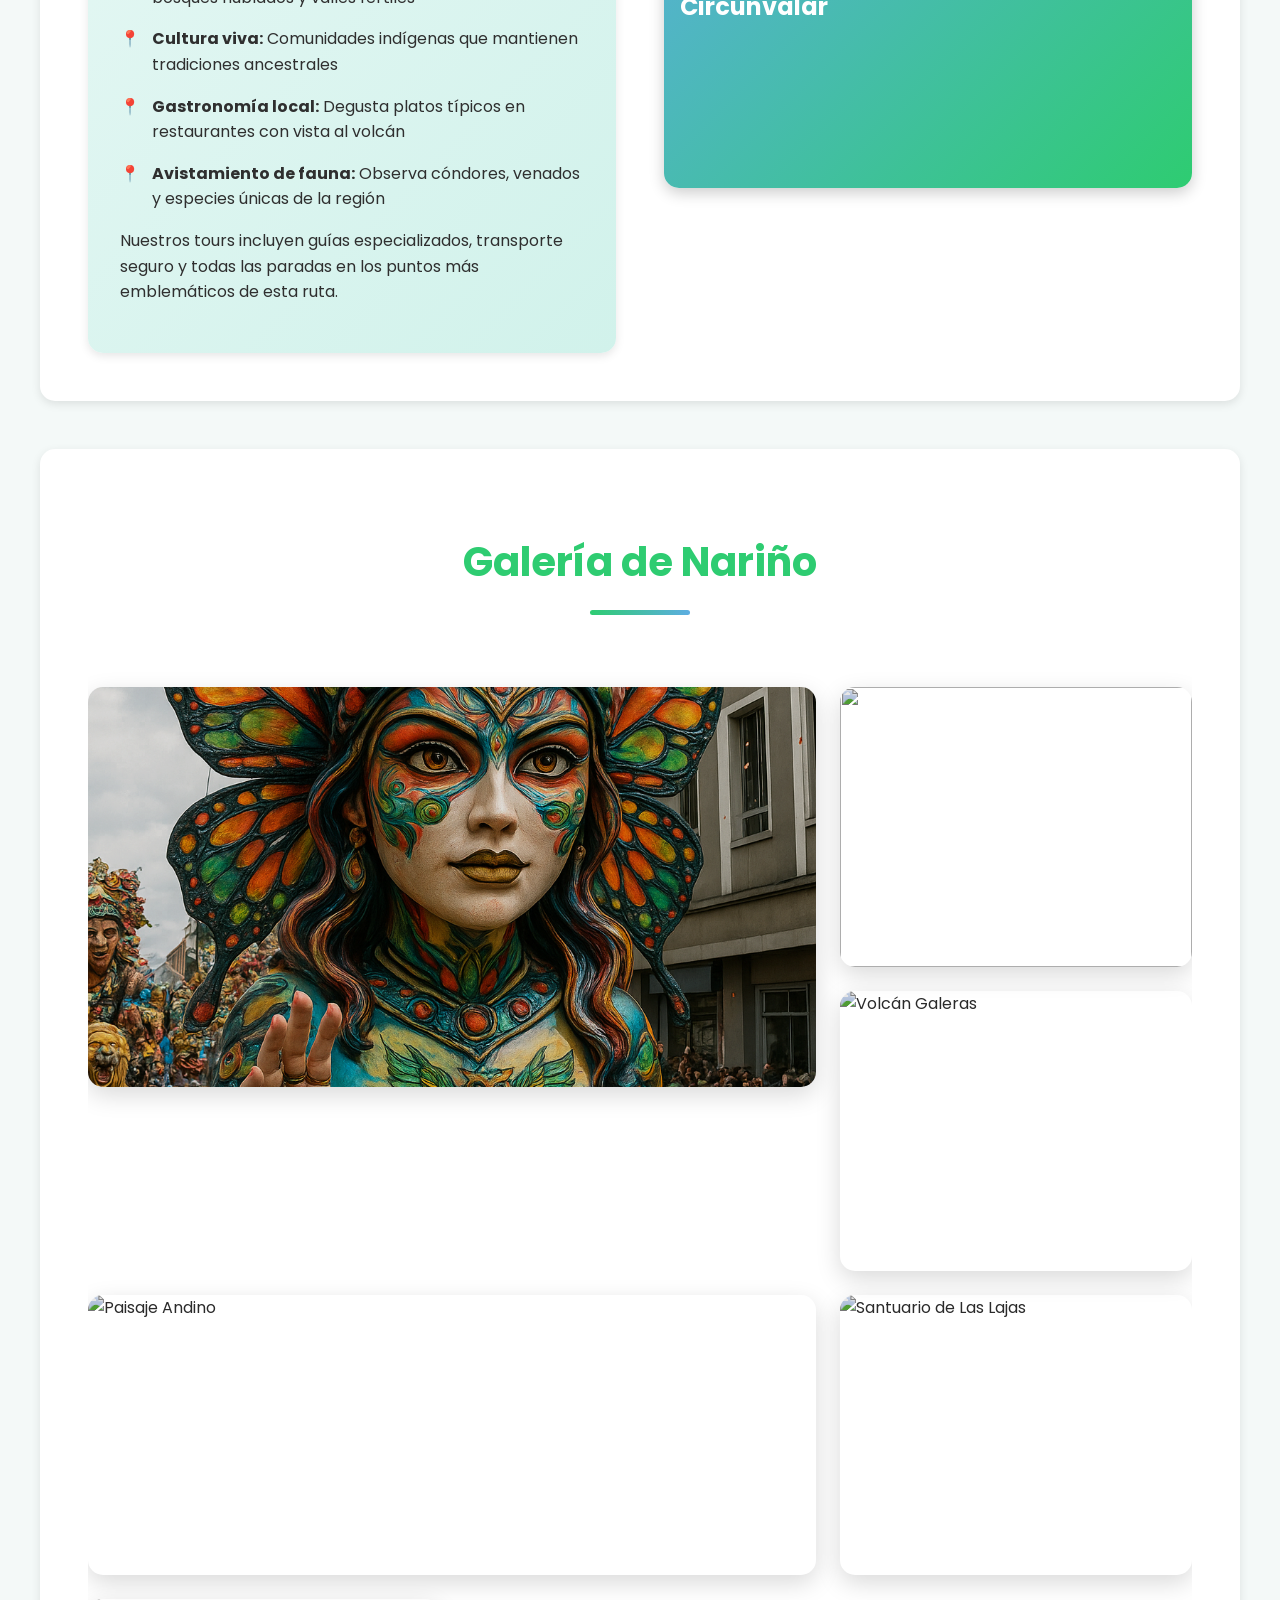
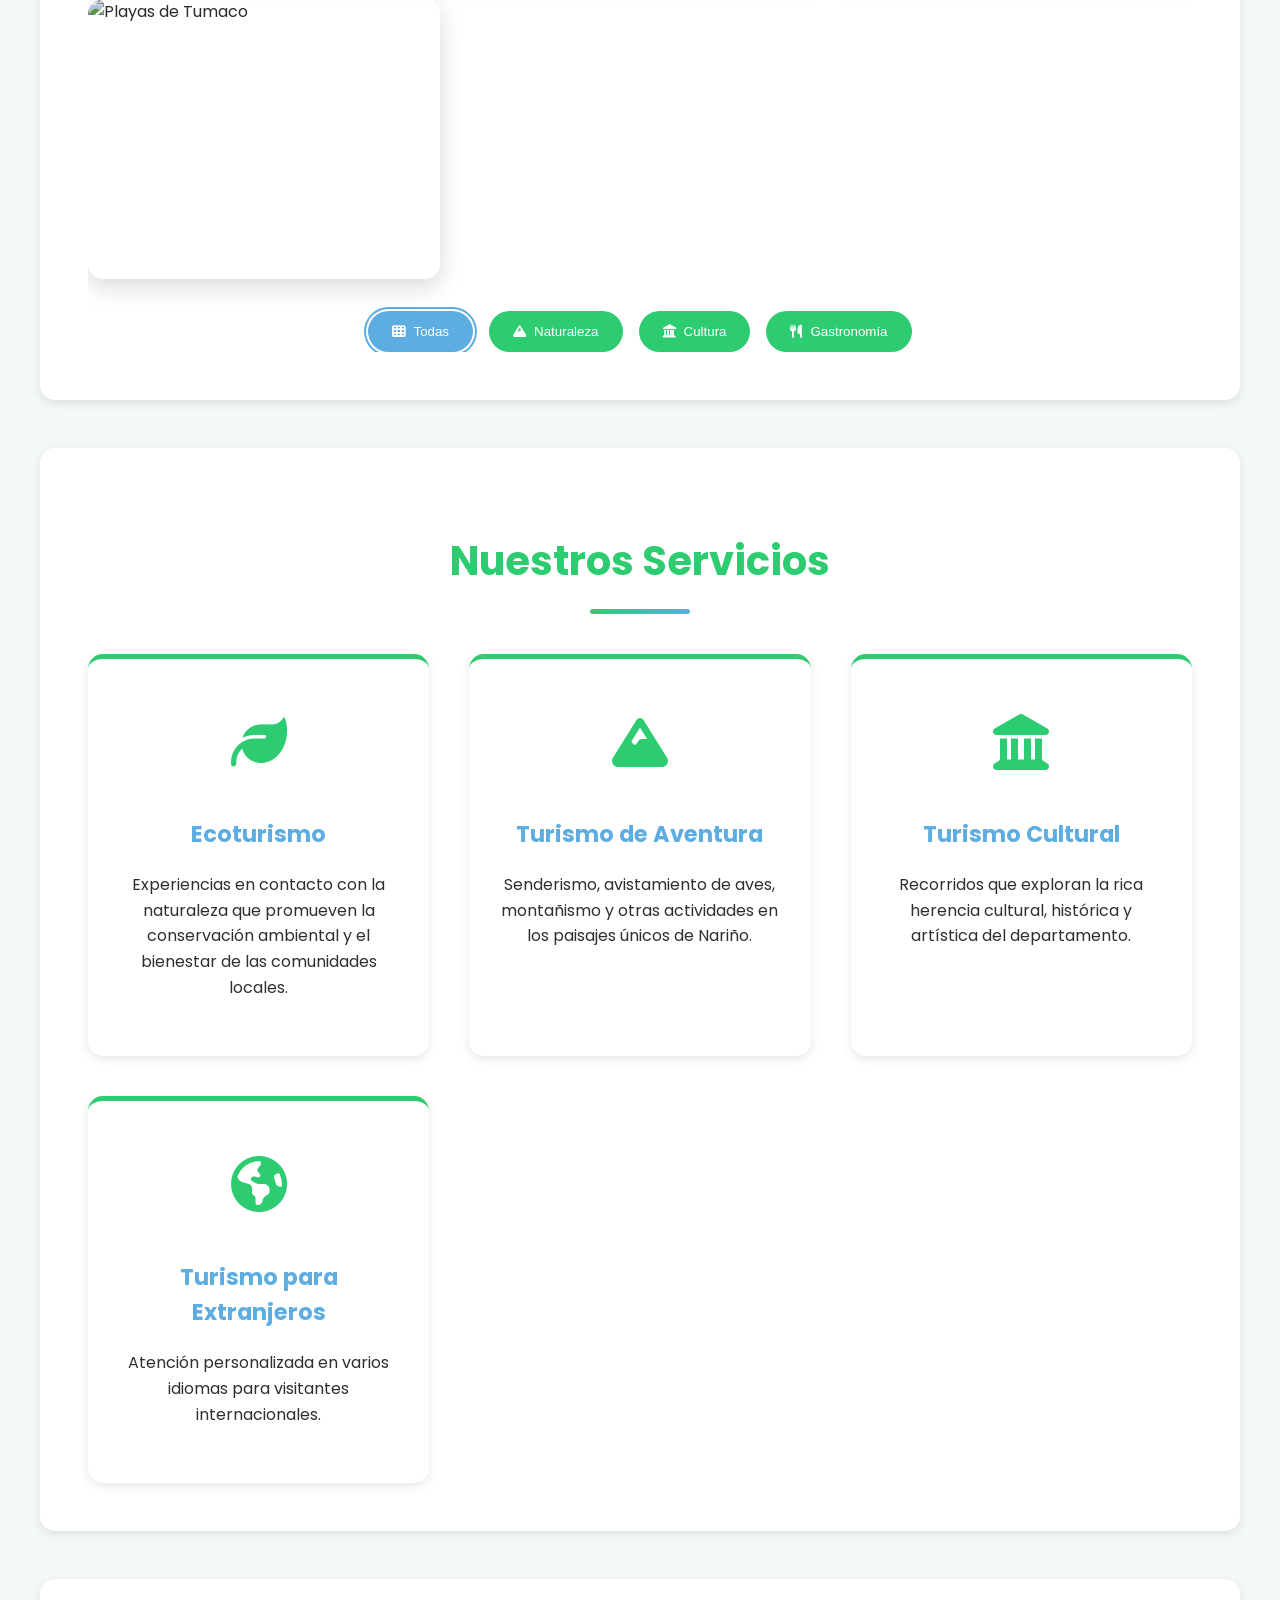
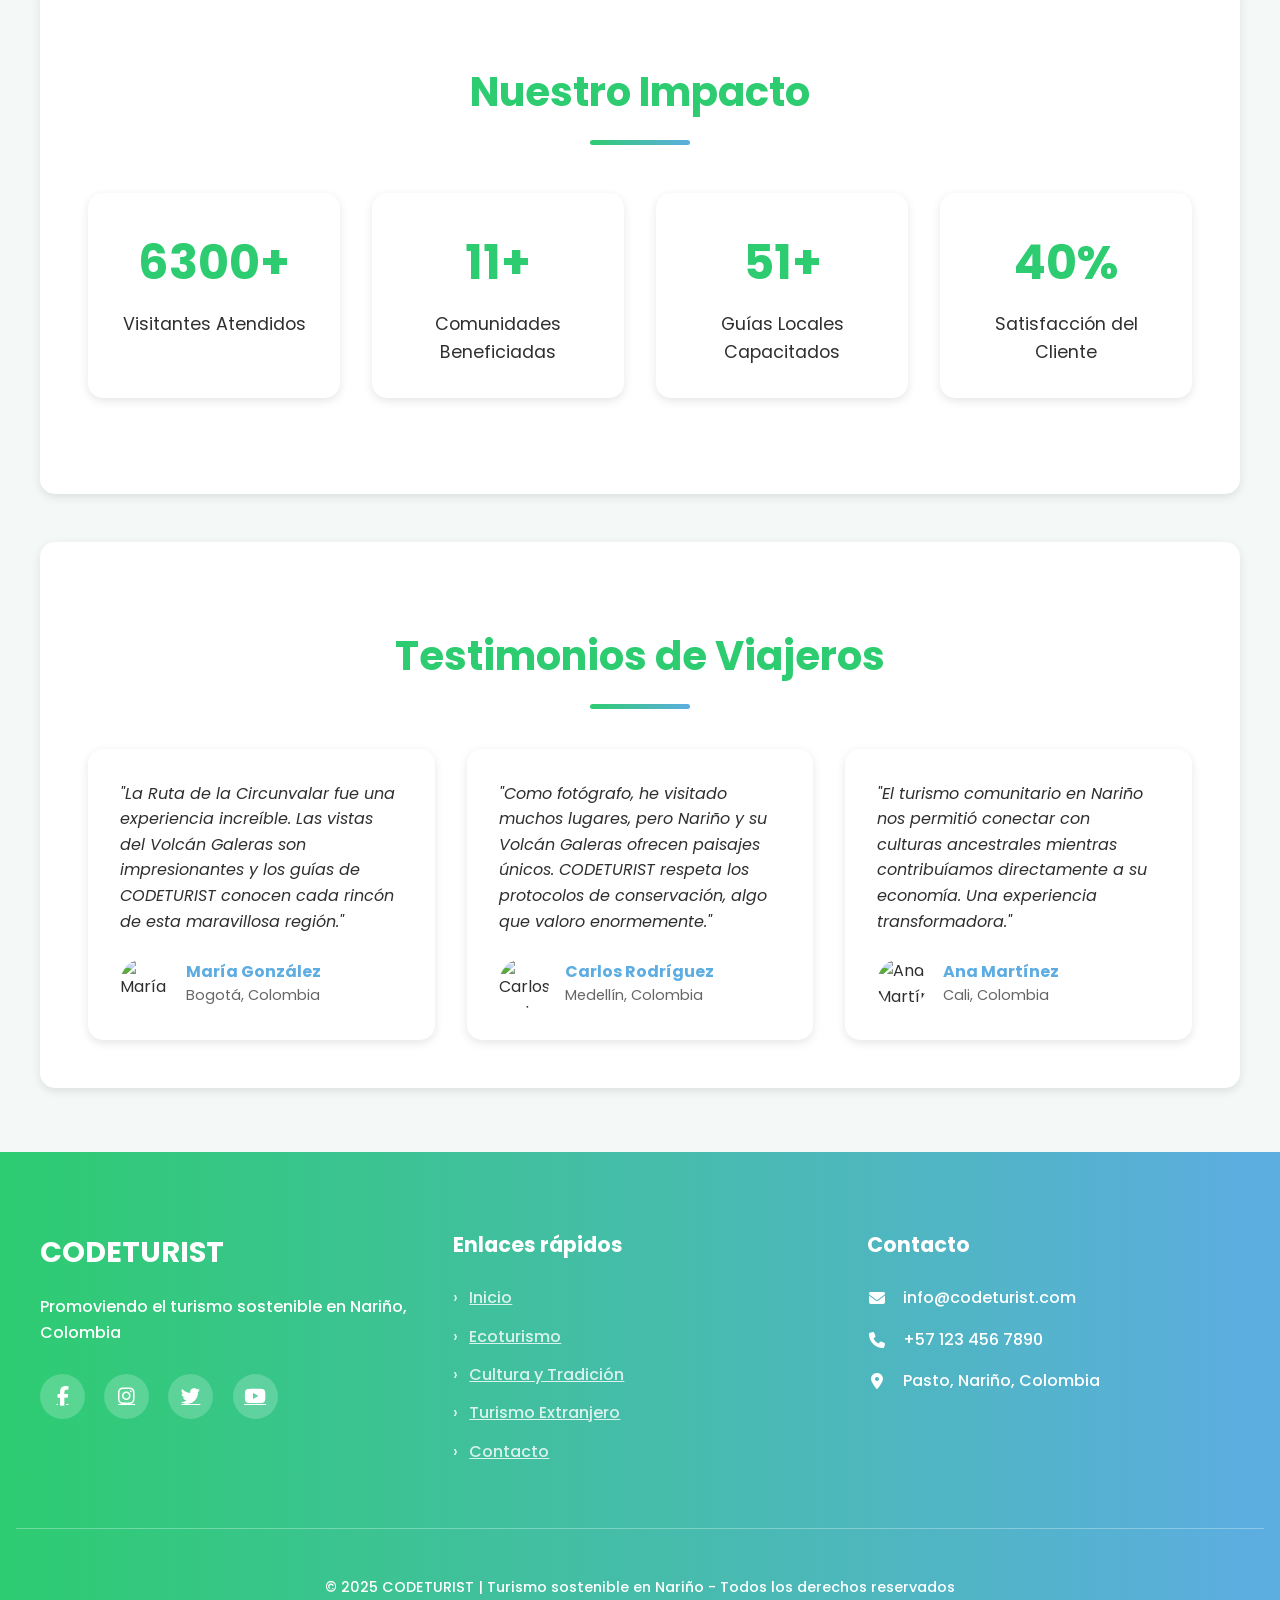
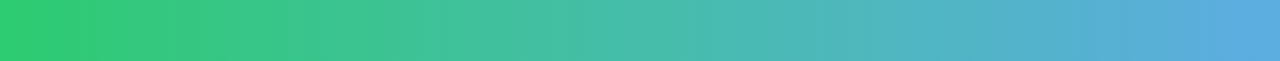
==== commit 68bf905b: "Update index.html" ====
--- a/index.html
+++ b/index.html
@@ -1777,4 +1777,4 @@
     });
   </script>
 </body>
-</html>+</html>
